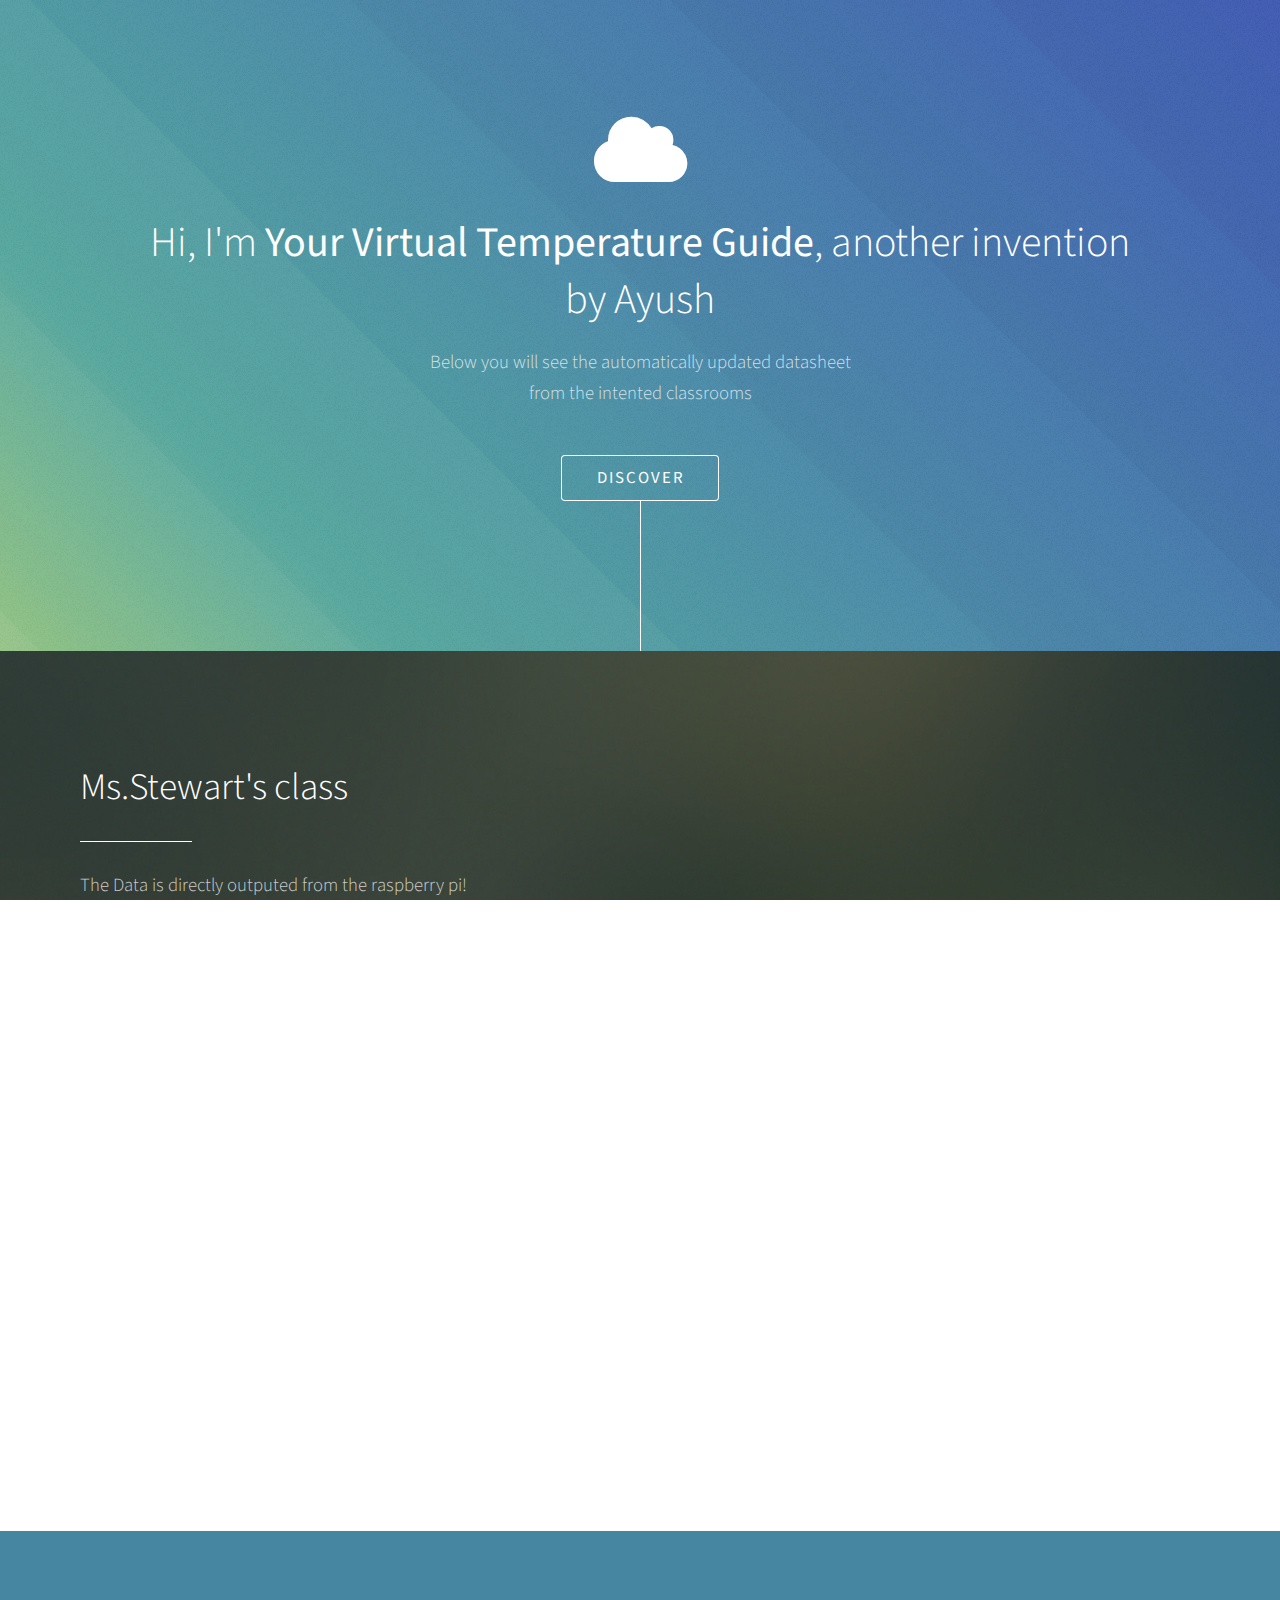
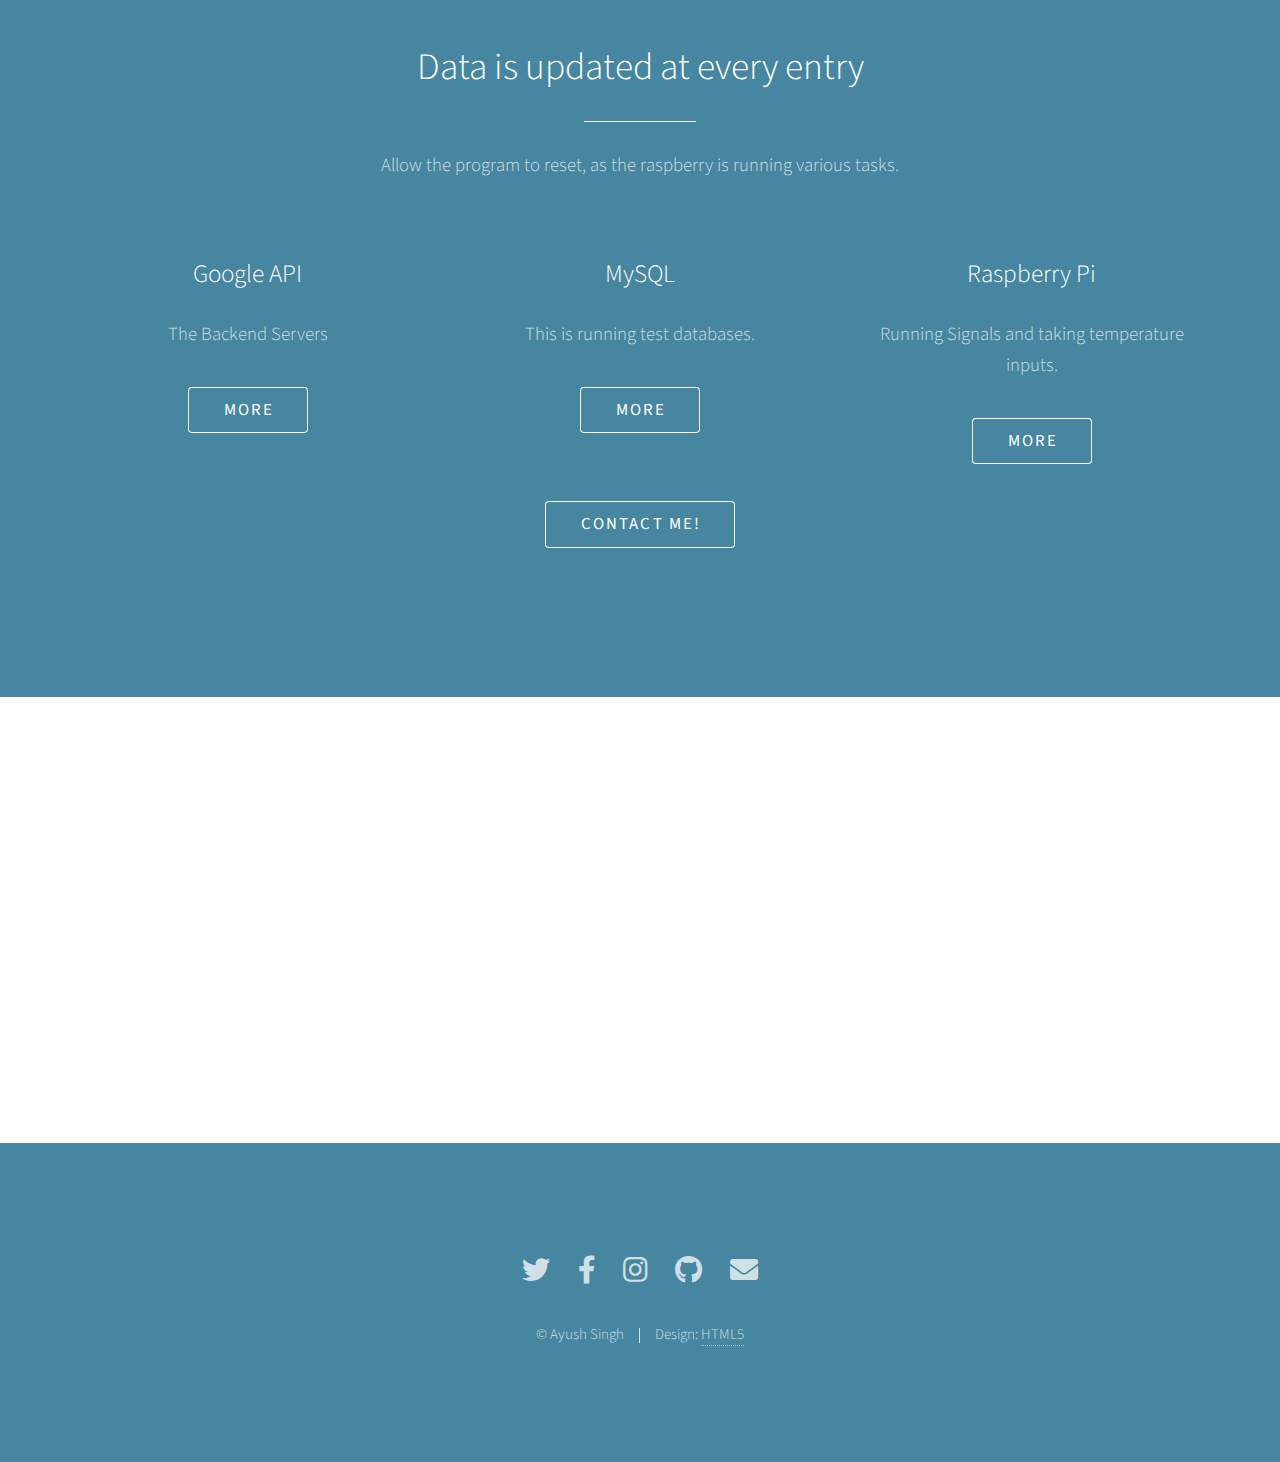
==== index.html @ 7d1ec452 "Update index.html" ====
<!DOCTYPE HTML>

<html>
	<head>
		<title>Ayush</title>
		<meta charset="utf-8" />
		<meta name="viewport" content="width=device-width, initial-scale=1, user-scalable=no" />
		<link rel="stylesheet" href="assets/css/main.css" />
		<noscript><link rel="stylesheet" href="assets/css/noscript.css" /></noscript>
	</head>
	<body class="is-preload">


			<section id="header">
				<div class="inner">
					<span class="icon solid major fa-cloud"></span>
					<h1>Hi, I'm <strong>Your Virtual Temperature Guide</strong>, another invention<br />
					by Ayush </h1>
					<p>Below you will see the automatically updated datasheet<br />
					from the intented classrooms</p>

					<ul class="actions special">
						<li><a href="#one" class="button scrolly">Discover</a></li>
					</ul>
				</div>
			</section>
			
		
			<!-- Header 
			<div class="container1">
	
				<h1>SVG Animated Birds</h1>

				<div class="bird-container bird-container--one">
					<div class="bird bird--one"></div>
				</div>

				<div class="bird-container bird-container--two">
					<div class="bird bird--two"></div>
				</div>

				<div class="bird-container bird-container--three">
					<div class="bird bird--three"></div>
				</div>

				<div class="bird-container bird-container--four">
					<div class="bird bird--four"></div>
				</div>

				</div>

		-->
		

		<!-- One -->
			<section id="one" class="main style2">
				<div class="container">
					<div class="row gtr-150">
						<div class="col-6 col-12-small">
							<header class="major">
								<h2>Ms.Stewart's class</h2>
							</header>
							<p>The Data is directly outputed from the raspberry pi!<br />
							Each output only includes the name of valid user, temperature, and data/time<br/>
							Download my Desktop Application for your projects from <br/>
							https://github.com/ayushcv/AyushSolutions<br/>
							</p>
							
						</div>
						<div class="col-4 col-12-medium imp-medium">
							<iframe id="inlineFrame"
							    title="GOOGLE DRIVE"
							    width="400"
							    height="600"
							    src="https://drive.google.com/file/d/1_DX6Lumm3mFob0W6hQL4xhK1WE-Wfdlg/preview">
							</iframe>
							
						</div>	
					</div>
					
					<div class="bird-container bird-container--one">
						<div class="bird bird--one"></div>
					</div>
					<div class="bird-container bird-container--two">
						<div class="bird bird--two"></div>
					</div>
					<div class="bird-container bird-container--three">
						<div class="bird bird--three"></div>
					</div>
					<div class="bird-container bird-container--four">
						<div class="bird bird--four"></div>
					</div>
				</div>
				</div>
				
				<!-- Scroll Button-->
				<div class="inner">
					<ul class="actions special">
						<li><a href="#footer" class="button scrolly">About</a></li>
					</ul>
				</div>
				
				
			</section>

		<!-- Two -->
			
		<!-- Three -->
			<section id="footer" class="main style1 special">
				<div class="container">
					<header class="major">
						<h2>Data is updated at every entry</h2>
					</header>
					<p>Allow the program to reset, as the raspberry is running various tasks.</p>
					<div class="row gtr-150">
						<div class="col-4 col-12-medium">
							<span class="image fit"><img src="https://miro.medium.com/max/1023/1*ujbpBAj9o9_GtVOVVs-JOA.png" alt="" /></span>
							<h3>Google API</h3>
							<p>The Backend Servers</p>
							<ul class="actions special">
								<li><a href="https://drive.google.com/file/d/1_DX6Lumm3mFob0W6hQL4xhK1WE-Wfdlg/view?usp=sharing" class="button">More</a></li>
							</ul>
						</div>
						<!-- images/pic03.jpg -->
						<div class="col-4 col-12-medium">
							<span class="image fit"><img src="https://d1.awsstatic.com/asset-repository/products/amazon-rds/1024px-MySQL.ff87215b43fd7292af172e2a5d9b844217262571.png" alt="" /></span>
							<h3>MySQL</h3>
							<p>This is running test databases.</p>
							<ul class="actions special">
								<li><a href="https://www.mysql.com/" class="button">More</a></li>
							</ul>
						</div>
						<div class="col-4 col-12-medium">
							<span class="image fit"><img src="https://i.redd.it/71h0jofw10ky.jpg" alt="" /></span>
							<h3>Raspberry Pi</h3>
							<p>Running Signals and taking temperature inputs.</p>
							<ul class="actions special">
								<li><a href="https://www.raspberrypi.org/" class="button">More</a></li>
							</ul>
						</div>
					</div>
					
				<div class="inner">
					<ul class="actions special">
						<li><a href="#four" class="button scrolly">Contact Me!</a></li>
					</ul>
				</div>
					
				</div>
			</section>

		<!-- Four -->
			<section id="four" class="main style2 special">
				<div class="container">
					<header class="major">
						<h2>Have Questions?</h2>
					</header>
					<p>Contact me.</p>
					<ul class="actions special">
						<li><a href="https://sites.google.com/view/ayushcv" class="button wide">Learn More</a></li>
					</ul>
				</div>
			</section>

		<!-- Footer -->
			<section id="footer">
				<ul class="icons">
					<li><a href="#" class="icon brands alt fa-twitter"><span class="label">Twitter</span></a></li>
					<li><a href="#" class="icon brands alt fa-facebook-f"><span class="label">Facebook</span></a></li>
					<li><a href="#" class="icon brands alt fa-instagram"><span class="label">Instagram</span></a></li>
					<li><a href="github.com/ayushcv" class="icon brands alt fa-github"><span class="label">GitHub</span></a></li>
					<li><a href="#" class="icon solid alt fa-envelope"><span class="label">Email</span></a></li>
				</ul>
				<ul class="copyright">
					<li>&copy; Ayush Singh</li><li>Design: <a href="#">HTML5</a></li>
				</ul>
			</section>

		<!-- Scripts -->
			<script src="assets/js/jquery.min.js"></script>
			<script src="assets/js/jquery.scrolly.min.js"></script>
			<script src="assets/js/browser.min.js"></script>
			<script src="assets/js/breakpoints.min.js"></script>
			<script src="assets/js/util.js"></script>
			<script src="assets/js/main.js"></script>

	</body>
</html>
---- assets/css/main.css ----
@import url("fontawesome-all.min.css");
@import url("https://fonts.googleapis.com/css?family=Source+Sans+Pro:300,300italic,400,400italic");
@import url('https://fonts.googleapis.com/css?family=Arima+Madurai:300');

/*
	Photon by HTML5 UP
	html5up.net | @ajlkn
	Free for personal and commercial use under the CCA 3.0 license (html5up.net/license)
*/

html, body, div, span, applet, object,
iframe, h1, h2, h3, h4, h5, h6, p, blockquote,
pre, a, abbr, acronym, address, big, cite,
code, del, dfn, em, img, ins, kbd, q, s, samp,
small, strike, strong, sub, sup, tt, var, b,
u, i, center, dl, dt, dd, ol, ul, li, fieldset,
form, label, legend, table, caption, tbody,
tfoot, thead, tr, th, td, article, aside,
canvas, details, embed, figure, figcaption,
footer, header, hgroup, menu, nav, output, ruby,
section, summary, time, mark, audio, video {
	margin: 0;
	padding: 0;
	border: 0;
	font-size: 100%;
	font: inherit;
	vertical-align: baseline;}

article, aside, details, figcaption, figure,
footer, header, hgroup, menu, nav, section {
	display: block;}
*,
*::before,
*::after {
	box-sizing: border-box;
}
.container1 {
	z-index: 1;
	position: relative;
	overflow: hidden;
	display: flex;
	align-items: center;
	justify-content: center;
	// min-height: 100vh;
	min-height: 35rem;
	background-image: linear-gradient(to bottom,  rgba(255,168,76,0.6) 0%,rgba(255,123,13,0.6) 100%), url('https://images.unsplash.com/photo-1446824505046-e43605ffb17f');
	background-blend-mode: soft-light;
	background-size: cover;
	background-position: center center;
	padding: 2rem;
}

.bird {
	background-image: url(https://s3-us-west-2.amazonaws.com/s.cdpn.io/174479/bird-cells-new.svg);
	background-size: auto 100%;
	width: 88px;
	height: 125px;
	will-change: background-position;
	
	animation-name: fly-cycle;
	animation-timing-function: steps(10);
	animation-iteration-count: infinite;

	&--one {
		animation-duration: 1s;
		animation-delay: -0.5s;		
	}
	
	&--two {
		animation-duration: 0.9s;
		animation-delay: -0.75s;
	}
	
	&--three {
		animation-duration: 1.25s;
		animation-delay: -0.25s;
	}
	
	&--four {
		animation-duration: 1.1s;
		animation-delay: -0.5s;
	}

}

.bird-container {
	position: absolute;
	top: 20%;
	left: -10%;
	transform: scale(0) translateX(-10vw);
	will-change: transform;
	
	animation-name: fly-right-one;
	animation-timing-function: linear;
	animation-iteration-count: infinite;
	
	&--one {
		animation-duration: 15s;
		animation-delay: 0;
	}
	
	&--two {
		animation-duration: 16s;
		animation-delay: 1s;
	}
	
	&--three {
		animation-duration: 14.6s;
		animation-delay: 9.5s;
	}
	
	&--four {
		animation-duration: 16s;
		animation-delay: 10.25s;
	}
	
}

@keyframes fly-cycle {
	
	100% {
		background-position: -900px 0;
	}
	
}

@keyframes fly-right-one {
	
	0% {
		transform: scale(0.3) translateX(-10vw);
	}
	
	10% {
		transform: translateY(2vh) translateX(10vw) scale(0.4);
	}
	
	20% {
		transform: translateY(0vh) translateX(30vw) scale(0.5);
	}
	
	30% {
		transform: translateY(4vh) translateX(50vw) scale(0.6);
	}
	
	40% {
		transform: translateY(2vh) translateX(70vw) scale(0.6);
	}
	
	50% {
		transform: translateY(0vh) translateX(90vw) scale(0.6);
	}
	
	60% {
		transform: translateY(0vh) translateX(110vw) scale(0.6);
	}
	
	100% {
		transform: translateY(0vh) translateX(110vw) scale(0.6);
	}
	
}

@keyframes fly-right-two {
	
	0% {
		transform: translateY(-2vh) translateX(-10vw) scale(0.5);
	}
	
	10% {
		transform: translateY(0vh) translateX(10vw) scale(0.4);
	}
	
	20% {
		transform: translateY(-4vh) translateX(30vw) scale(0.6);
	}
	
	30% {
		transform: translateY(1vh) translateX(50vw) scale(0.45);
	}
	
	40% {
		transform: translateY(-2.5vh) translateX(70vw) scale(0.5);
	}
	
	50% {
		transform: translateY(0vh) translateX(90vw) scale(0.45);
	}
	
	51% {
		transform: translateY(0vh) translateX(110vw) scale(0.45);
	}
	
	100% {
		transform: translateY(0vh) translateX(110vw) scale(0.45);
	}
	
}


body {
	line-height: 1;
}

ol, ul {
	list-style: none;
}

blockquote, q {
	quotes: none;
}

	blockquote:before, blockquote:after, q:before, q:after {
		content: '';
		content: none;
	}

table {
	border-collapse: collapse;
	border-spacing: 0;
}

body {
	-webkit-text-size-adjust: none;
}

mark {
	background-color: transparent;
	color: inherit;
}

input::-moz-focus-inner {
	border: 0;
	padding: 0;
}

input, select, textarea {
	-moz-appearance: none;
	-webkit-appearance: none;
	-ms-appearance: none;
	appearance: none;
}

/* Basic */

	html {
		box-sizing: border-box;
	}

	*, *:before, *:after {
		box-sizing: inherit;
	}

	body {
		background: #fff;
	}

		body.is-preload *, body.is-preload *:before, body.is-preload *:after {
			-moz-animation: none !important;
			-webkit-animation: none !important;
			-ms-animation: none !important;
			animation: none !important;
			-moz-transition: none !important;
			-webkit-transition: none !important;
			-ms-transition: none !important;
			transition: none !important;
		}

	body, input, select, textarea {
		color: #666;
		font-family: "Source Sans Pro", Helvetica, sans-serif;
		font-size: 16pt;
		font-weight: 300;
		line-height: 1.65em;
	}

	a {
		-moz-transition: color 0.2s ease-in-out, border-color 0.2s ease-in-out;
		-webkit-transition: color 0.2s ease-in-out, border-color 0.2s ease-in-out;
		-ms-transition: color 0.2s ease-in-out, border-color 0.2s ease-in-out;
		transition: color 0.2s ease-in-out, border-color 0.2s ease-in-out;
		border-bottom: dotted 1px #666;
		color: inherit;
		text-decoration: none;
	}

		a:hover {
			border-bottom-color: transparent !important;
			color: #6bd4c8;
		}

	strong, b {
		color: #555;
		font-weight: 400;
	}

	em, i {
		font-style: italic;
	}

	p {
		margin: 0 0 2em 0;
	}

	h1, h2, h3, h4, h5, h6 {
		color: #555;
		line-height: 1em;
		margin: 0 0 1em 0;
	}

		h1 a, h2 a, h3 a, h4 a, h5 a, h6 a {
			color: inherit;
			text-decoration: none;
		}

	h1 {
		font-size: 2.25em;
		line-height: 1.35em;
	}

	h2 {
		font-size: 2em;
		line-height: 1.35em;
	}

	h3 {
		font-size: 1.35em;
		line-height: 1.5em;
	}

	h4 {
		font-size: 1.25em;
		line-height: 1.5em;
	}

	h5 {
		font-size: 0.9em;
		line-height: 1.5em;
	}

	h6 {
		font-size: 0.7em;
		line-height: 1.5em;
	}

	sub {
		font-size: 0.8em;
		position: relative;
		top: 0.5em;
	}

	sup {
		font-size: 0.8em;
		position: relative;
		top: -0.5em;
	}

	hr {
		border: 0;
		border-bottom: solid 1px rgba(144, 144, 144, 0.5);
		margin: 2em 0;
	}

		hr.major {
			margin: 3em 0;
		}

	blockquote {
		border-left: solid 4px rgba(144, 144, 144, 0.5);
		font-style: italic;
		margin: 0 0 2em 0;
		padding: 0.5em 0 0.5em 2em;
	}

	code {
		background: rgba(144, 144, 144, 0.075);
		border-radius: 4px;
		border: solid 1px rgba(144, 144, 144, 0.5);
		font-family: "Courier New", monospace;
		font-size: 0.9em;
		margin: 0 0.25em;
		padding: 0.25em 0.65em;
	}

	pre {
		-webkit-overflow-scrolling: touch;
		font-family: "Courier New", monospace;
		font-size: 0.9em;
		margin: 0 0 2em 0;
	}

		pre code {
			display: block;
			line-height: 1.75em;
			padding: 1em 1.5em;
			overflow-x: auto;
		}

	.align-left {
		text-align: left;
	}

	.align-center {
		text-align: center;
	}

	.align-right {
		text-align: right;
	}

/* Container */

	.container {
		margin: 0 auto;
		max-width: calc(100% - 4em);
		width: 60em;
	}

		.container.xsmall {
			width: 15em;
		}

		.container.small {
			width: 30em;
		}

		.container.medium {
			width: 45em;
		}

		.container.large {
			width: 75em;
		}

		.container.xlarge {
			width: 90em;
		}

		.container.max {
			width: 100%;
		}

		@media screen and (max-width: 980px) {

			.container {
				max-width: 100% !important;
				width: 100% !important;
			}

		}

		@media screen and (max-width: 480px) {

			.container {
				max-width: calc(100% - 3em);
			}

		}

/* Row */

	.row {
		display: flex;
		flex-wrap: wrap;
		box-sizing: border-box;
		align-items: stretch;
	}

		.row > * {
			box-sizing: border-box;
		}

		.row.gtr-uniform > * > :last-child {
			margin-bottom: 0;
		}

		.row.aln-left {
			justify-content: flex-start;
		}

		.row.aln-center {
			justify-content: center;
		}

		.row.aln-right {
			justify-content: flex-end;
		}

		.row.aln-top {
			align-items: flex-start;
		}

		.row.aln-middle {
			align-items: center;
		}

		.row.aln-bottom {
			align-items: flex-end;
		}

		.row > .imp {
			order: -1;
		}

		.row > .col-1 {
			width: 8.33333%;
		}

		.row > .off-1 {
			margin-left: 8.33333%;
		}

		.row > .col-2 {
			width: 16.66667%;
		}

		.row > .off-2 {
			margin-left: 16.66667%;
		}

		.row > .col-3 {
			width: 25%;
		}

		.row > .off-3 {
			margin-left: 25%;
		}

		.row > .col-4 {
			width: 33.33333%;
		}

		.row > .off-4 {
			margin-left: 33.33333%;
		}

		.row > .col-5 {
			width: 41.66667%;
		}

		.row > .off-5 {
			margin-left: 41.66667%;
		}

		.row > .col-6 {
			width: 50%;
		}

		.row > .off-6 {
			margin-left: 50%;
		}

		.row > .col-7 {
			width: 58.33333%;
		}

		.row > .off-7 {
			margin-left: 58.33333%;
		}

		.row > .col-8 {
			width: 66.66667%;
		}

		.row > .off-8 {
			margin-left: 66.66667%;
		}

		.row > .col-9 {
			width: 75%;
		}

		.row > .off-9 {
			margin-left: 75%;
		}

		.row > .col-10 {
			width: 83.33333%;
		}

		.row > .off-10 {
			margin-left: 83.33333%;
		}

		.row > .col-11 {
			width: 91.66667%;
		}

		.row > .off-11 {
			margin-left: 91.66667%;
		}

		.row > .col-12 {
			width: 100%;
		}

		.row > .off-12 {
			margin-left: 100%;
		}

		.row.gtr-0 {
			margin-top: 0;
			margin-left: 0em;
		}

			.row.gtr-0 > * {
				padding: 0 0 0 0em;
			}

			.row.gtr-0.gtr-uniform {
				margin-top: 0em;
			}

				.row.gtr-0.gtr-uniform > * {
					padding-top: 0em;
				}

		.row.gtr-25 {
			margin-top: 0;
			margin-left: -0.5em;
		}

			.row.gtr-25 > * {
				padding: 0 0 0 0.5em;
			}

			.row.gtr-25.gtr-uniform {
				margin-top: -0.5em;
			}

				.row.gtr-25.gtr-uniform > * {
					padding-top: 0.5em;
				}

		.row.gtr-50 {
			margin-top: 0;
			margin-left: -1em;
		}

			.row.gtr-50 > * {
				padding: 0 0 0 1em;
			}

			.row.gtr-50.gtr-uniform {
				margin-top: -1em;
			}

				.row.gtr-50.gtr-uniform > * {
					padding-top: 1em;
				}

		.row {
			margin-top: 0;
			margin-left: -2em;
		}

			.row > * {
				padding: 0 0 0 2em;
			}

			.row.gtr-uniform {
				margin-top: -2em;
			}

				.row.gtr-uniform > * {
					padding-top: 2em;
				}

		.row.gtr-150 {
			margin-top: 0;
			margin-left: -3em;
		}

			.row.gtr-150 > * {
				padding: 0 0 0 3em;
			}

			.row.gtr-150.gtr-uniform {
				margin-top: -3em;
			}

				.row.gtr-150.gtr-uniform > * {
					padding-top: 3em;
				}

		.row.gtr-200 {
			margin-top: 0;
			margin-left: -4em;
		}

			.row.gtr-200 > * {
				padding: 0 0 0 4em;
			}

			.row.gtr-200.gtr-uniform {
				margin-top: -4em;
			}

				.row.gtr-200.gtr-uniform > * {
					padding-top: 4em;
				}

		@media screen and (max-width: 1680px) {

			.row {
				display: flex;
				flex-wrap: wrap;
				box-sizing: border-box;
				align-items: stretch;
			}

				.row > * {
					box-sizing: border-box;
				}

				.row.gtr-uniform > * > :last-child {
					margin-bottom: 0;
				}

				.row.aln-left {
					justify-content: flex-start;
				}

				.row.aln-center {
					justify-content: center;
				}

				.row.aln-right {
					justify-content: flex-end;
				}

				.row.aln-top {
					align-items: flex-start;
				}

				.row.aln-middle {
					align-items: center;
				}

				.row.aln-bottom {
					align-items: flex-end;
				}

				.row > .imp-xlarge {
					order: -1;
				}

				.row > .col-1-xlarge {
					width: 8.33333%;
				}

				.row > .off-1-xlarge {
					margin-left: 8.33333%;
				}

				.row > .col-2-xlarge {
					width: 16.66667%;
				}

				.row > .off-2-xlarge {
					margin-left: 16.66667%;
				}

				.row > .col-3-xlarge {
					width: 25%;
				}

				.row > .off-3-xlarge {
					margin-left: 25%;
				}

				.row > .col-4-xlarge {
					width: 33.33333%;
				}

				.row > .off-4-xlarge {
					margin-left: 33.33333%;
				}

				.row > .col-5-xlarge {
					width: 41.66667%;
				}

				.row > .off-5-xlarge {
					margin-left: 41.66667%;
				}

				.row > .col-6-xlarge {
					width: 50%;
				}

				.row > .off-6-xlarge {
					margin-left: 50%;
				}

				.row > .col-7-xlarge {
					width: 58.33333%;
				}

				.row > .off-7-xlarge {
					margin-left: 58.33333%;
				}

				.row > .col-8-xlarge {
					width: 66.66667%;
				}

				.row > .off-8-xlarge {
					margin-left: 66.66667%;
				}

				.row > .col-9-xlarge {
					width: 75%;
				}

				.row > .off-9-xlarge {
					margin-left: 75%;
				}

				.row > .col-10-xlarge {
					width: 83.33333%;
				}

				.row > .off-10-xlarge {
					margin-left: 83.33333%;
				}

				.row > .col-11-xlarge {
					width: 91.66667%;
				}

				.row > .off-11-xlarge {
					margin-left: 91.66667%;
				}

				.row > .col-12-xlarge {
					width: 100%;
				}

				.row > .off-12-xlarge {
					margin-left: 100%;
				}

				.row.gtr-0 {
					margin-top: 0;
					margin-left: 0em;
				}

					.row.gtr-0 > * {
						padding: 0 0 0 0em;
					}

					.row.gtr-0.gtr-uniform {
						margin-top: 0em;
					}

						.row.gtr-0.gtr-uniform > * {
							padding-top: 0em;
						}

				.row.gtr-25 {
					margin-top: 0;
					margin-left: -0.5em;
				}

					.row.gtr-25 > * {
						padding: 0 0 0 0.5em;
					}

					.row.gtr-25.gtr-uniform {
						margin-top: -0.5em;
					}

						.row.gtr-25.gtr-uniform > * {
							padding-top: 0.5em;
						}

				.row.gtr-50 {
					margin-top: 0;
					margin-left: -1em;
				}

					.row.gtr-50 > * {
						padding: 0 0 0 1em;
					}

					.row.gtr-50.gtr-uniform {
						margin-top: -1em;
					}

						.row.gtr-50.gtr-uniform > * {
							padding-top: 1em;
						}

				.row {
					margin-top: 0;
					margin-left: -2em;
				}

					.row > * {
						padding: 0 0 0 2em;
					}

					.row.gtr-uniform {
						margin-top: -2em;
					}

						.row.gtr-uniform > * {
							padding-top: 2em;
						}

				.row.gtr-150 {
					margin-top: 0;
					margin-left: -3em;
				}

					.row.gtr-150 > * {
						padding: 0 0 0 3em;
					}

					.row.gtr-150.gtr-uniform {
						margin-top: -3em;
					}

						.row.gtr-150.gtr-uniform > * {
							padding-top: 3em;
						}

				.row.gtr-200 {
					margin-top: 0;
					margin-left: -4em;
				}

					.row.gtr-200 > * {
						padding: 0 0 0 4em;
					}

					.row.gtr-200.gtr-uniform {
						margin-top: -4em;
					}

						.row.gtr-200.gtr-uniform > * {
							padding-top: 4em;
						}

		}

		@media screen and (max-width: 1140px) {

			.row {
				display: flex;
				flex-wrap: wrap;
				box-sizing: border-box;
				align-items: stretch;
			}

				.row > * {
					box-sizing: border-box;
				}

				.row.gtr-uniform > * > :last-child {
					margin-bottom: 0;
				}

				.row.aln-left {
					justify-content: flex-start;
				}

				.row.aln-center {
					justify-content: center;
				}

				.row.aln-right {
					justify-content: flex-end;
				}

				.row.aln-top {
					align-items: flex-start;
				}

				.row.aln-middle {
					align-items: center;
				}

				.row.aln-bottom {
					align-items: flex-end;
				}

				.row > .imp-large {
					order: -1;
				}

				.row > .col-1-large {
					width: 8.33333%;
				}

				.row > .off-1-large {
					margin-left: 8.33333%;
				}

				.row > .col-2-large {
					width: 16.66667%;
				}

				.row > .off-2-large {
					margin-left: 16.66667%;
				}

				.row > .col-3-large {
					width: 25%;
				}

				.row > .off-3-large {
					margin-left: 25%;
				}

				.row > .col-4-large {
					width: 33.33333%;
				}

				.row > .off-4-large {
					margin-left: 33.33333%;
				}

				.row > .col-5-large {
					width: 41.66667%;
				}

				.row > .off-5-large {
					margin-left: 41.66667%;
				}

				.row > .col-6-large {
					width: 50%;
				}

				.row > .off-6-large {
					margin-left: 50%;
				}

				.row > .col-7-large {
					width: 58.33333%;
				}

				.row > .off-7-large {
					margin-left: 58.33333%;
				}

				.row > .col-8-large {
					width: 66.66667%;
				}

				.row > .off-8-large {
					margin-left: 66.66667%;
				}

				.row > .col-9-large {
					width: 75%;
				}

				.row > .off-9-large {
					margin-left: 75%;
				}

				.row > .col-10-large {
					width: 83.33333%;
				}

				.row > .off-10-large {
					margin-left: 83.33333%;
				}

				.row > .col-11-large {
					width: 91.66667%;
				}

				.row > .off-11-large {
					margin-left: 91.66667%;
				}

				.row > .col-12-large {
					width: 100%;
				}

				.row > .off-12-large {
					margin-left: 100%;
				}

				.row.gtr-0 {
					margin-top: 0;
					margin-left: 0em;
				}

					.row.gtr-0 > * {
						padding: 0 0 0 0em;
					}

					.row.gtr-0.gtr-uniform {
						margin-top: 0em;
					}

						.row.gtr-0.gtr-uniform > * {
							padding-top: 0em;
						}

				.row.gtr-25 {
					margin-top: 0;
					margin-left: -0.5em;
				}

					.row.gtr-25 > * {
						padding: 0 0 0 0.5em;
					}

					.row.gtr-25.gtr-uniform {
						margin-top: -0.5em;
					}

						.row.gtr-25.gtr-uniform > * {
							padding-top: 0.5em;
						}

				.row.gtr-50 {
					margin-top: 0;
					margin-left: -1em;
				}

					.row.gtr-50 > * {
						padding: 0 0 0 1em;
					}

					.row.gtr-50.gtr-uniform {
						margin-top: -1em;
					}

						.row.gtr-50.gtr-uniform > * {
							padding-top: 1em;
						}

				.row {
					margin-top: 0;
					margin-left: -2em;
				}

					.row > * {
						padding: 0 0 0 2em;
					}

					.row.gtr-uniform {
						margin-top: -2em;
					}

						.row.gtr-uniform > * {
							padding-top: 2em;
						}

				.row.gtr-150 {
					margin-top: 0;
					margin-left: -3em;
				}

					.row.gtr-150 > * {
						padding: 0 0 0 3em;
					}

					.row.gtr-150.gtr-uniform {
						margin-top: -3em;
					}

						.row.gtr-150.gtr-uniform > * {
							padding-top: 3em;
						}

				.row.gtr-200 {
					margin-top: 0;
					margin-left: -4em;
				}

					.row.gtr-200 > * {
						padding: 0 0 0 4em;
					}

					.row.gtr-200.gtr-uniform {
						margin-top: -4em;
					}

						.row.gtr-200.gtr-uniform > * {
							padding-top: 4em;
						}

		}

		@media screen and (max-width: 980px) {

			.row {
				display: flex;
				flex-wrap: wrap;
				box-sizing: border-box;
				align-items: stretch;
			}

				.row > * {
					box-sizing: border-box;
				}

				.row.gtr-uniform > * > :last-child {
					margin-bottom: 0;
				}

				.row.aln-left {
					justify-content: flex-start;
				}

				.row.aln-center {
					justify-content: center;
				}

				.row.aln-right {
					justify-content: flex-end;
				}

				.row.aln-top {
					align-items: flex-start;
				}

				.row.aln-middle {
					align-items: center;
				}

				.row.aln-bottom {
					align-items: flex-end;
				}

				.row > .imp-medium {
					order: -1;
				}

				.row > .col-1-medium {
					width: 8.33333%;
				}

				.row > .off-1-medium {
					margin-left: 8.33333%;
				}

				.row > .col-2-medium {
					width: 16.66667%;
				}

				.row > .off-2-medium {
					margin-left: 16.66667%;
				}

				.row > .col-3-medium {
					width: 25%;
				}

				.row > .off-3-medium {
					margin-left: 25%;
				}

				.row > .col-4-medium {
					width: 33.33333%;
				}

				.row > .off-4-medium {
					margin-left: 33.33333%;
				}

				.row > .col-5-medium {
					width: 41.66667%;
				}

				.row > .off-5-medium {
					margin-left: 41.66667%;
				}

				.row > .col-6-medium {
					width: 50%;
				}

				.row > .off-6-medium {
					margin-left: 50%;
				}

				.row > .col-7-medium {
					width: 58.33333%;
				}

				.row > .off-7-medium {
					margin-left: 58.33333%;
				}

				.row > .col-8-medium {
					width: 66.66667%;
				}

				.row > .off-8-medium {
					margin-left: 66.66667%;
				}

				.row > .col-9-medium {
					width: 75%;
				}

				.row > .off-9-medium {
					margin-left: 75%;
				}

				.row > .col-10-medium {
					width: 83.33333%;
				}

				.row > .off-10-medium {
					margin-left: 83.33333%;
				}

				.row > .col-11-medium {
					width: 91.66667%;
				}

				.row > .off-11-medium {
					margin-left: 91.66667%;
				}

				.row > .col-12-medium {
					width: 100%;
				}

				.row > .off-12-medium {
					margin-left: 100%;
				}

				.row.gtr-0 {
					margin-top: 0;
					margin-left: 0em;
				}

					.row.gtr-0 > * {
						padding: 0 0 0 0em;
					}

					.row.gtr-0.gtr-uniform {
						margin-top: 0em;
					}

						.row.gtr-0.gtr-uniform > * {
							padding-top: 0em;
						}

				.row.gtr-25 {
					margin-top: 0;
					margin-left: -0.5em;
				}

					.row.gtr-25 > * {
						padding: 0 0 0 0.5em;
					}

					.row.gtr-25.gtr-uniform {
						margin-top: -0.5em;
					}

						.row.gtr-25.gtr-uniform > * {
							padding-top: 0.5em;
						}

				.row.gtr-50 {
					margin-top: 0;
					margin-left: -1em;
				}

					.row.gtr-50 > * {
						padding: 0 0 0 1em;
					}

					.row.gtr-50.gtr-uniform {
						margin-top: -1em;
					}

						.row.gtr-50.gtr-uniform > * {
							padding-top: 1em;
						}

				.row {
					margin-top: 0;
					margin-left: -2em;
				}

					.row > * {
						padding: 0 0 0 2em;
					}

					.row.gtr-uniform {
						margin-top: -2em;
					}

						.row.gtr-uniform > * {
							padding-top: 2em;
						}

				.row.gtr-150 {
					margin-top: 0;
					margin-left: -3em;
				}

					.row.gtr-150 > * {
						padding: 0 0 0 3em;
					}

					.row.gtr-150.gtr-uniform {
						margin-top: -3em;
					}

						.row.gtr-150.gtr-uniform > * {
							padding-top: 3em;
						}

				.row.gtr-200 {
					margin-top: 0;
					margin-left: -4em;
				}

					.row.gtr-200 > * {
						padding: 0 0 0 4em;
					}

					.row.gtr-200.gtr-uniform {
						margin-top: -4em;
					}

						.row.gtr-200.gtr-uniform > * {
							padding-top: 4em;
						}

		}

		@media screen and (max-width: 736px) {

			.row {
				display: flex;
				flex-wrap: wrap;
				box-sizing: border-box;
				align-items: stretch;
			}

				.row > * {
					box-sizing: border-box;
				}

				.row.gtr-uniform > * > :last-child {
					margin-bottom: 0;
				}

				.row.aln-left {
					justify-content: flex-start;
				}

				.row.aln-center {
					justify-content: center;
				}

				.row.aln-right {
					justify-content: flex-end;
				}

				.row.aln-top {
					align-items: flex-start;
				}

				.row.aln-middle {
					align-items: center;
				}

				.row.aln-bottom {
					align-items: flex-end;
				}

				.row > .imp-small {
					order: -1;
				}

				.row > .col-1-small {
					width: 8.33333%;
				}

				.row > .off-1-small {
					margin-left: 8.33333%;
				}

				.row > .col-2-small {
					width: 16.66667%;
				}

				.row > .off-2-small {
					margin-left: 16.66667%;
				}

				.row > .col-3-small {
					width: 25%;
				}

				.row > .off-3-small {
					margin-left: 25%;
				}

				.row > .col-4-small {
					width: 33.33333%;
				}

				.row > .off-4-small {
					margin-left: 33.33333%;
				}

				.row > .col-5-small {
					width: 41.66667%;
				}

				.row > .off-5-small {
					margin-left: 41.66667%;
				}

				.row > .col-6-small {
					width: 50%;
				}

				.row > .off-6-small {
					margin-left: 50%;
				}

				.row > .col-7-small {
					width: 58.33333%;
				}

				.row > .off-7-small {
					margin-left: 58.33333%;
				}

				.row > .col-8-small {
					width: 66.66667%;
				}

				.row > .off-8-small {
					margin-left: 66.66667%;
				}

				.row > .col-9-small {
					width: 75%;
				}

				.row > .off-9-small {
					margin-left: 75%;
				}

				.row > .col-10-small {
					width: 83.33333%;
				}

				.row > .off-10-small {
					margin-left: 83.33333%;
				}

				.row > .col-11-small {
					width: 91.66667%;
				}

				.row > .off-11-small {
					margin-left: 91.66667%;
				}

				.row > .col-12-small {
					width: 100%;
				}

				.row > .off-12-small {
					margin-left: 100%;
				}

				.row.gtr-0 {
					margin-top: 0;
					margin-left: 0em;
				}

					.row.gtr-0 > * {
						padding: 0 0 0 0em;
					}

					.row.gtr-0.gtr-uniform {
						margin-top: 0em;
					}

						.row.gtr-0.gtr-uniform > * {
							padding-top: 0em;
						}

				.row.gtr-25 {
					margin-top: 0;
					margin-left: -0.5em;
				}

					.row.gtr-25 > * {
						padding: 0 0 0 0.5em;
					}

					.row.gtr-25.gtr-uniform {
						margin-top: -0.5em;
					}

						.row.gtr-25.gtr-uniform > * {
							padding-top: 0.5em;
						}

				.row.gtr-50 {
					margin-top: 0;
					margin-left: -1em;
				}

					.row.gtr-50 > * {
						padding: 0 0 0 1em;
					}

					.row.gtr-50.gtr-uniform {
						margin-top: -1em;
					}

						.row.gtr-50.gtr-uniform > * {
							padding-top: 1em;
						}

				.row {
					margin-top: 0;
					margin-left: -2em;
				}

					.row > * {
						padding: 0 0 0 2em;
					}

					.row.gtr-uniform {
						margin-top: -2em;
					}

						.row.gtr-uniform > * {
							padding-top: 2em;
						}

				.row.gtr-150 {
					margin-top: 0;
					margin-left: -3em;
				}

					.row.gtr-150 > * {
						padding: 0 0 0 3em;
					}

					.row.gtr-150.gtr-uniform {
						margin-top: -3em;
					}

						.row.gtr-150.gtr-uniform > * {
							padding-top: 3em;
						}

				.row.gtr-200 {
					margin-top: 0;
					margin-left: -4em;
				}

					.row.gtr-200 > * {
						padding: 0 0 0 4em;
					}

					.row.gtr-200.gtr-uniform {
						margin-top: -4em;
					}

						.row.gtr-200.gtr-uniform > * {
							padding-top: 4em;
						}

		}

		@media screen and (max-width: 480px) {

			.row {
				display: flex;
				flex-wrap: wrap;
				box-sizing: border-box;
				align-items: stretch;
			}

				.row > * {
					box-sizing: border-box;
				}

				.row.gtr-uniform > * > :last-child {
					margin-bottom: 0;
				}

				.row.aln-left {
					justify-content: flex-start;
				}

				.row.aln-center {
					justify-content: center;
				}

				.row.aln-right {
					justify-content: flex-end;
				}

				.row.aln-top {
					align-items: flex-start;
				}

				.row.aln-middle {
					align-items: center;
				}

				.row.aln-bottom {
					align-items: flex-end;
				}

				.row > .imp-xsmall {
					order: -1;
				}

				.row > .col-1-xsmall {
					width: 8.33333%;
				}

				.row > .off-1-xsmall {
					margin-left: 8.33333%;
				}

				.row > .col-2-xsmall {
					width: 16.66667%;
				}

				.row > .off-2-xsmall {
					margin-left: 16.66667%;
				}

				.row > .col-3-xsmall {
					width: 25%;
				}

				.row > .off-3-xsmall {
					margin-left: 25%;
				}

				.row > .col-4-xsmall {
					width: 33.33333%;
				}

				.row > .off-4-xsmall {
					margin-left: 33.33333%;
				}

				.row > .col-5-xsmall {
					width: 41.66667%;
				}

				.row > .off-5-xsmall {
					margin-left: 41.66667%;
				}

				.row > .col-6-xsmall {
					width: 50%;
				}

				.row > .off-6-xsmall {
					margin-left: 50%;
				}

				.row > .col-7-xsmall {
					width: 58.33333%;
				}

				.row > .off-7-xsmall {
					margin-left: 58.33333%;
				}

				.row > .col-8-xsmall {
					width: 66.66667%;
				}

				.row > .off-8-xsmall {
					margin-left: 66.66667%;
				}

				.row > .col-9-xsmall {
					width: 75%;
				}

				.row > .off-9-xsmall {
					margin-left: 75%;
				}

				.row > .col-10-xsmall {
					width: 83.33333%;
				}

				.row > .off-10-xsmall {
					margin-left: 83.33333%;
				}

				.row > .col-11-xsmall {
					width: 91.66667%;
				}

				.row > .off-11-xsmall {
					margin-left: 91.66667%;
				}

				.row > .col-12-xsmall {
					width: 100%;
				}

				.row > .off-12-xsmall {
					margin-left: 100%;
				}

				.row.gtr-0 {
					margin-top: 0;
					margin-left: 0em;
				}

					.row.gtr-0 > * {
						padding: 0 0 0 0em;
					}

					.row.gtr-0.gtr-uniform {
						margin-top: 0em;
					}

						.row.gtr-0.gtr-uniform > * {
							padding-top: 0em;
						}

				.row.gtr-25 {
					margin-top: 0;
					margin-left: -0.5em;
				}

					.row.gtr-25 > * {
						padding: 0 0 0 0.5em;
					}

					.row.gtr-25.gtr-uniform {
						margin-top: -0.5em;
					}

						.row.gtr-25.gtr-uniform > * {
							padding-top: 0.5em;
						}

				.row.gtr-50 {
					margin-top: 0;
					margin-left: -1em;
				}

					.row.gtr-50 > * {
						padding: 0 0 0 1em;
					}

					.row.gtr-50.gtr-uniform {
						margin-top: -1em;
					}

						.row.gtr-50.gtr-uniform > * {
							padding-top: 1em;
						}

				.row {
					margin-top: 0;
					margin-left: -2em;
				}

					.row > * {
						padding: 0 0 0 2em;
					}

					.row.gtr-uniform {
						margin-top: -2em;
					}

						.row.gtr-uniform > * {
							padding-top: 2em;
						}

				.row.gtr-150 {
					margin-top: 0;
					margin-left: -3em;
				}

					.row.gtr-150 > * {
						padding: 0 0 0 3em;
					}

					.row.gtr-150.gtr-uniform {
						margin-top: -3em;
					}

						.row.gtr-150.gtr-uniform > * {
							padding-top: 3em;
						}

				.row.gtr-200 {
					margin-top: 0;
					margin-left: -4em;
				}

					.row.gtr-200 > * {
						padding: 0 0 0 4em;
					}

					.row.gtr-200.gtr-uniform {
						margin-top: -4em;
					}

						.row.gtr-200.gtr-uniform > * {
							padding-top: 4em;
						}

		}

		@media screen and (max-width: 320px) {

			.row {
				display: flex;
				flex-wrap: wrap;
				box-sizing: border-box;
				align-items: stretch;
			}

				.row > * {
					box-sizing: border-box;
				}

				.row.gtr-uniform > * > :last-child {
					margin-bottom: 0;
				}

				.row.aln-left {
					justify-content: flex-start;
				}

				.row.aln-center {
					justify-content: center;
				}

				.row.aln-right {
					justify-content: flex-end;
				}

				.row.aln-top {
					align-items: flex-start;
				}

				.row.aln-middle {
					align-items: center;
				}

				.row.aln-bottom {
					align-items: flex-end;
				}

				.row > .imp-xxsmall {
					order: -1;
				}

				.row > .col-1-xxsmall {
					width: 8.33333%;
				}

				.row > .off-1-xxsmall {
					margin-left: 8.33333%;
				}

				.row > .col-2-xxsmall {
					width: 16.66667%;
				}

				.row > .off-2-xxsmall {
					margin-left: 16.66667%;
				}

				.row > .col-3-xxsmall {
					width: 25%;
				}

				.row > .off-3-xxsmall {
					margin-left: 25%;
				}

				.row > .col-4-xxsmall {
					width: 33.33333%;
				}

				.row > .off-4-xxsmall {
					margin-left: 33.33333%;
				}

				.row > .col-5-xxsmall {
					width: 41.66667%;
				}

				.row > .off-5-xxsmall {
					margin-left: 41.66667%;
				}

				.row > .col-6-xxsmall {
					width: 50%;
				}

				.row > .off-6-xxsmall {
					margin-left: 50%;
				}

				.row > .col-7-xxsmall {
					width: 58.33333%;
				}

				.row > .off-7-xxsmall {
					margin-left: 58.33333%;
				}

				.row > .col-8-xxsmall {
					width: 66.66667%;
				}

				.row > .off-8-xxsmall {
					margin-left: 66.66667%;
				}

				.row > .col-9-xxsmall {
					width: 75%;
				}

				.row > .off-9-xxsmall {
					margin-left: 75%;
				}

				.row > .col-10-xxsmall {
					width: 83.33333%;
				}

				.row > .off-10-xxsmall {
					margin-left: 83.33333%;
				}

				.row > .col-11-xxsmall {
					width: 91.66667%;
				}

				.row > .off-11-xxsmall {
					margin-left: 91.66667%;
				}

				.row > .col-12-xxsmall {
					width: 100%;
				}

				.row > .off-12-xxsmall {
					margin-left: 100%;
				}

				.row.gtr-0 {
					margin-top: 0;
					margin-left: 0em;
				}

					.row.gtr-0 > * {
						padding: 0 0 0 0em;
					}

					.row.gtr-0.gtr-uniform {
						margin-top: 0em;
					}

						.row.gtr-0.gtr-uniform > * {
							padding-top: 0em;
						}

				.row.gtr-25 {
					margin-top: 0;
					margin-left: -0.5em;
				}

					.row.gtr-25 > * {
						padding: 0 0 0 0.5em;
					}

					.row.gtr-25.gtr-uniform {
						margin-top: -0.5em;
					}

						.row.gtr-25.gtr-uniform > * {
							padding-top: 0.5em;
						}

				.row.gtr-50 {
					margin-top: 0;
					margin-left: -1em;
				}

					.row.gtr-50 > * {
						padding: 0 0 0 1em;
					}

					.row.gtr-50.gtr-uniform {
						margin-top: -1em;
					}

						.row.gtr-50.gtr-uniform > * {
							padding-top: 1em;
						}

				.row {
					margin-top: 0;
					margin-left: -2em;
				}

					.row > * {
						padding: 0 0 0 2em;
					}

					.row.gtr-uniform {
						margin-top: -2em;
					}

						.row.gtr-uniform > * {
							padding-top: 2em;
						}

				.row.gtr-150 {
					margin-top: 0;
					margin-left: -3em;
				}

					.row.gtr-150 > * {
						padding: 0 0 0 3em;
					}

					.row.gtr-150.gtr-uniform {
						margin-top: -3em;
					}

						.row.gtr-150.gtr-uniform > * {
							padding-top: 3em;
						}

				.row.gtr-200 {
					margin-top: 0;
					margin-left: -4em;
				}

					.row.gtr-200 > * {
						padding: 0 0 0 4em;
					}

					.row.gtr-200.gtr-uniform {
						margin-top: -4em;
					}

						.row.gtr-200.gtr-uniform > * {
							padding-top: 4em;
						}

		}

/* Section/Article */

	section.special, article.special {
		text-align: center;
	}

	header p {
		color: #999;
		margin: 0 0 1.5em 0;
		position: relative;
	}

	header h2 + p {
		font-size: 1.25em;
		line-height: 1.5em;
		margin-top: -1em;
	}

	header h3 + p {
		font-size: 1.1em;
		line-height: 1.5em;
		margin-top: -0.8em;
	}

	header h4 + p,
	header h5 + p,
	header h6 + p {
		font-size: 0.9em;
		line-height: 1.5em;
		margin-top: -0.6em;
	}

	header.major {
		margin: 0 0 1em 0;
	}

		header.major:after {
			background: rgba(144, 144, 144, 0.5);
			content: '';
			display: inline-block;
			height: 1px;
			margin-top: 1.5em;
			width: 6em;
		}

		header.major h2, header.major h3, header.major h4, header.major h5, header.major h6 {
			margin: 0;
		}

		header.major p {
			margin: 0.7em 0 0 0;
		}

	header.special {
		text-align: center;
	}

/* Form */

	form {
		margin: 0 0 2em 0;
	}

	label {
		color: #555;
		display: block;
		font-size: 0.9em;
		font-weight: 400;
		margin: 0 0 1em 0;
	}

	input[type="text"],
	input[type="password"],
	input[type="email"],
	select,
	textarea {
		-moz-appearance: none;
		-webkit-appearance: none;
		-ms-appearance: none;
		appearance: none;
		background: rgba(144, 144, 144, 0.075);
		border-radius: 4px;
		border: none;
		border: solid 1px rgba(144, 144, 144, 0.5);
		color: inherit;
		display: block;
		outline: 0;
		padding: 0 1em;
		text-decoration: none;
		width: 100%;
	}

		input[type="text"]:invalid,
		input[type="password"]:invalid,
		input[type="email"]:invalid,
		select:invalid,
		textarea:invalid {
			box-shadow: none;
		}

		input[type="text"]:focus,
		input[type="password"]:focus,
		input[type="email"]:focus,
		select:focus,
		textarea:focus {
			border-color: #6bd4c8;
		}

	select {
		background-image: url("data:image/svg+xml;charset=utf8,%3Csvg xmlns='http://www.w3.org/2000/svg' width='40' height='40' preserveAspectRatio='none' viewBox='0 0 40 40'%3E%3Cpath d='M9.4,12.3l10.4,10.4l10.4-10.4c0.2-0.2,0.5-0.4,0.9-0.4c0.3,0,0.6,0.1,0.9,0.4l3.3,3.3c0.2,0.2,0.4,0.5,0.4,0.9 c0,0.4-0.1,0.6-0.4,0.9L20.7,31.9c-0.2,0.2-0.5,0.4-0.9,0.4c-0.3,0-0.6-0.1-0.9-0.4L4.3,17.3c-0.2-0.2-0.4-0.5-0.4-0.9 c0-0.4,0.1-0.6,0.4-0.9l3.3-3.3c0.2-0.2,0.5-0.4,0.9-0.4S9.1,12.1,9.4,12.3z' fill='rgba(144, 144, 144, 0.5)' /%3E%3C/svg%3E");
		background-size: 1.25rem;
		background-repeat: no-repeat;
		background-position: calc(100% - 1rem) center;
		height: 2.75em;
		padding-right: 2.75em;
		text-overflow: ellipsis;
	}

		select option {
			color: #555;
			background: #fff;
		}

		select:focus::-ms-value {
			background-color: transparent;
		}

		select::-ms-expand {
			display: none;
		}

	input[type="text"],
	input[type="password"],
	input[type="email"],
	select {
		height: 2.75em;
	}

	textarea {
		padding: 0.75em 1em;
	}

	input[type="checkbox"],
	input[type="radio"] {
		-moz-appearance: none;
		-webkit-appearance: none;
		-ms-appearance: none;
		appearance: none;
		display: block;
		float: left;
		margin-right: -2em;
		opacity: 0;
		width: 1em;
		z-index: -1;
	}

		input[type="checkbox"] + label,
		input[type="radio"] + label {
			text-decoration: none;
			color: #666;
			cursor: pointer;
			display: inline-block;
			font-size: 1em;
			font-weight: 300;
			padding-left: 2.4em;
			padding-right: 0.75em;
			position: relative;
		}

			input[type="checkbox"] + label:before,
			input[type="radio"] + label:before {
				-moz-osx-font-smoothing: grayscale;
				-webkit-font-smoothing: antialiased;
				display: inline-block;
				font-style: normal;
				font-variant: normal;
				text-rendering: auto;
				line-height: 1;
				text-transform: none !important;
				font-family: 'Font Awesome 5 Free';
				font-weight: 900;
			}

			input[type="checkbox"] + label:before,
			input[type="radio"] + label:before {
				background: rgba(144, 144, 144, 0.075);
				border-radius: 4px;
				border: solid 1px rgba(144, 144, 144, 0.5);
				content: '';
				display: inline-block;
				font-size: 0.8em;
				height: 2.0625em;
				left: 0;
				line-height: 2.0625em;
				position: absolute;
				text-align: center;
				top: 0;
				width: 2.0625em;
			}

		input[type="checkbox"]:checked + label:before,
		input[type="radio"]:checked + label:before {
			background: #666666;
			border-color: #666666;
			color: #ffffff;
			content: '\f00c';
		}

		input[type="checkbox"]:focus + label:before,
		input[type="radio"]:focus + label:before {
			border-color: #6bd4c8;
		}

	input[type="checkbox"] + label:before {
		border-radius: 4px;
	}

	input[type="radio"] + label:before {
		border-radius: 100%;
	}

	::-webkit-input-placeholder {
		color: #999 !important;
		opacity: 1.0;
	}

	:-moz-placeholder {
		color: #999 !important;
		opacity: 1.0;
	}

	::-moz-placeholder {
		color: #999 !important;
		opacity: 1.0;
	}

	:-ms-input-placeholder {
		color: #999 !important;
		opacity: 1.0;
	}

/* Box */

	.box {
		border-radius: 4px;
		border: solid 1px rgba(144, 144, 144, 0.5);
		margin-bottom: 2em;
		padding: 1.5em;
	}

		.box > :last-child,
		.box > :last-child > :last-child,
		.box > :last-child > :last-child > :last-child {
			margin-bottom: 0;
		}

		.box.alt {
			border: 0;
			border-radius: 0;
			padding: 0;
		}

/* Icon */

	.icon {
		text-decoration: none;
		border-bottom: none;
		position: relative;
	}

		.icon:before {
			-moz-osx-font-smoothing: grayscale;
			-webkit-font-smoothing: antialiased;
			display: inline-block;
			font-style: normal;
			font-variant: normal;
			text-rendering: auto;
			line-height: 1;
			text-transform: none !important;
			font-family: 'Font Awesome 5 Free';
			font-weight: 400;
		}

		.icon > .label {
			display: none;
		}

		.icon:before {
			line-height: inherit;
		}

		.icon.solid:before {
			font-weight: 900 !important;
		}

		.icon.brands:before {
			font-family: 'Font Awesome 5 Brands';
		}

		.icon.style1:before {
			color: #c3e895;
		}

		.icon.style2:before {
			color: #8addaa;
		}

		.icon.style3:before {
			color: #6bd4c8;
		}

		.icon.style4:before {
			color: #57aed3;
		}

		.icon.style5:before {
			color: #4a87d3;
		}

		.icon.style6:before {
			color: #6b88e6;
		}

		.icon.major {
			text-decoration: none;
			color: #555;
			cursor: default;
			display: inline-block;
			margin: 0 0 1.5em 0;
		}

			.icon.major:before {
				-moz-osx-font-smoothing: grayscale;
				-webkit-font-smoothing: antialiased;
				display: inline-block;
				font-style: normal;
				font-variant: normal;
				text-rendering: auto;
				line-height: 1;
				text-transform: none !important;
				font-family: 'Font Awesome 5 Free';
				font-weight: 400;
			}

			.icon.major:before {
				font-size: 4em;
				line-height: 1em;
			}

/* Image */

	.image {
		border-radius: 4px;
		border: 0;
		display: inline-block;
		position: relative;
	}

		.image img {
			border-radius: 4px;
			display: block;
		}

		.image.left {
			float: left;
			padding: 0 1.5em 1em 0;
			top: 0.25em;
		}

		.image.right {
			float: right;
			padding: 0 0 1em 1.5em;
			top: 0.25em;
		}

		.image.left, .image.right {
			max-width: 40%;
		}

			.image.left img, .image.right img {
				width: 100%;
			}

		.image.fit {
			display: block;
			margin: 0 0 2em 0;
			width: 100%;
		}

			.image.fit img {
				width: 100%;
			}

/* List */

	ol {
		list-style: decimal;
		margin: 0 0 2em 0;
		padding-left: 1.25em;
	}

		ol li {
			padding-left: 0.25em;
		}

	ul {
		list-style: disc;
		margin: 0 0 2em 0;
		padding-left: 1em;
	}

		ul li {
			padding-left: 0.5em;
		}

		ul.alt {
			list-style: none;
			padding-left: 0;
		}

			ul.alt li {
				border-top: solid 1px rgba(144, 144, 144, 0.5);
				padding: 0.5em 0;
			}

				ul.alt li:first-child {
					border-top: 0;
					padding-top: 0;
				}

	dl {
		margin: 0 0 2em 0;
	}

/* Actions */

	ul.actions {
		display: -moz-flex;
		display: -webkit-flex;
		display: -ms-flex;
		display: flex;
		cursor: default;
		list-style: none;
		margin-left: -1em;
		padding-left: 0;
	}

		ul.actions li {
			padding: 0 0 0 1em;
			vertical-align: middle;
		}

		ul.actions.special {
			-moz-justify-content: center;
			-webkit-justify-content: center;
			-ms-justify-content: center;
			justify-content: center;
			width: 100%;
			margin-left: 0;
		}

			ul.actions.special li:first-child {
				padding-left: 0;
			}

		ul.actions.stacked {
			-moz-flex-direction: column;
			-webkit-flex-direction: column;
			-ms-flex-direction: column;
			flex-direction: column;
			margin-left: 0;
		}

			ul.actions.stacked li {
				padding: 1.3em 0 0 0;
			}

				ul.actions.stacked li:first-child {
					padding-top: 0;
				}

		ul.actions.fit {
			width: calc(100% + 1em);
		}

			ul.actions.fit li {
				-moz-flex-grow: 1;
				-webkit-flex-grow: 1;
				-ms-flex-grow: 1;
				flex-grow: 1;
				-moz-flex-shrink: 1;
				-webkit-flex-shrink: 1;
				-ms-flex-shrink: 1;
				flex-shrink: 1;
				width: 100%;
			}

				ul.actions.fit li > * {
					width: 100%;
				}

			ul.actions.fit.stacked {
				width: 100%;
			}

		@media screen and (max-width: 480px) {

			ul.actions:not(.fixed) {
				-moz-flex-direction: column;
				-webkit-flex-direction: column;
				-ms-flex-direction: column;
				flex-direction: column;
				margin-left: 0;
				width: 100% !important;
			}

				ul.actions:not(.fixed) li {
					-moz-flex-grow: 1;
					-webkit-flex-grow: 1;
					-ms-flex-grow: 1;
					flex-grow: 1;
					-moz-flex-shrink: 1;
					-webkit-flex-shrink: 1;
					-ms-flex-shrink: 1;
					flex-shrink: 1;
					padding: 1em 0 0 0;
					text-align: center;
					width: 100%;
				}

					ul.actions:not(.fixed) li > * {
						width: 100%;
					}

					ul.actions:not(.fixed) li:first-child {
						padding-top: 0;
					}

					ul.actions:not(.fixed) li input[type="submit"],
					ul.actions:not(.fixed) li input[type="reset"],
					ul.actions:not(.fixed) li input[type="button"],
					ul.actions:not(.fixed) li button,
					ul.actions:not(.fixed) li .button {
						width: 100%;
					}

						ul.actions:not(.fixed) li input[type="submit"].icon:before,
						ul.actions:not(.fixed) li input[type="reset"].icon:before,
						ul.actions:not(.fixed) li input[type="button"].icon:before,
						ul.actions:not(.fixed) li button.icon:before,
						ul.actions:not(.fixed) li .button.icon:before {
							margin-left: -0.5em;
						}

		}

/* Icons */

	ul.icons {
		cursor: default;
		list-style: none;
		padding-left: 0;
	}

		ul.icons li {
			display: inline-block;
			padding: 0 1.25em 0 0;
		}

			ul.icons li:last-child {
				padding-right: 0;
			}

			ul.icons li .icon:before {
				font-size: 1.5em;
			}

/* Major Icons */

	ul.major-icons {
		list-style: none;
		padding-left: 0;
	}

		ul.major-icons li {
			display: inline-block;
			padding: 2.5em;
			text-align: center;
		}

			ul.major-icons li .icon {
				-moz-transform: rotate(45deg);
				-webkit-transform: rotate(45deg);
				-ms-transform: rotate(45deg);
				transform: rotate(45deg);
				border-radius: 4px;
				border: solid 1px rgba(144, 144, 144, 0.5);
				display: inline-block;
				height: 8em;
				line-height: 8em;
				margin: 0;
				text-align: center;
				width: 8em;
			}

				ul.major-icons li .icon:before {
					-moz-transform: rotate(-45deg);
					-webkit-transform: rotate(-45deg);
					-ms-transform: rotate(-45deg);
					transform: rotate(-45deg);
					display: inline-block;
					line-height: inherit;
				}

/* Table */

	.table-wrapper {
		-webkit-overflow-scrolling: touch;
		overflow-x: auto;
	}

	table {
		margin: 0 0 2em 0;
		width: 100%;
	}

		table tbody tr {
			border-left: 0;
			border-right: 0;
		}

			table tbody tr:nth-child(2n + 1) {
				background-color: rgba(144, 144, 144, 0.075);
			}

		table td {
			padding: 0.75em 0.75em;
		}

		table th {
			color: #555;
			font-size: 0.9em;
			font-weight: 400;
			padding: 0 0.75em 0.75em 0.75em;
			text-align: left;
		}

		table thead {
			border-bottom: solid 1px rgba(144, 144, 144, 0.5);
		}

		table tfoot {
			border-top: solid 1px rgba(144, 144, 144, 0.5);
		}

		table.alt {
			border-collapse: separate;
		}

			table.alt tbody tr td {
				border: solid 1px rgba(144, 144, 144, 0.5);
				border-left-width: 0;
				border-top-width: 0;
			}

				table.alt tbody tr td:first-child {
					border-left-width: 1px;
				}

			table.alt tbody tr:first-child td {
				border-top-width: 1px;
			}

			table.alt thead {
				border-bottom: 0;
			}

			table.alt tfoot {
				border-top: 0;
			}

/* Button */

	input[type="submit"],
	input[type="reset"],
	input[type="button"],
	button,
	.button {
		-moz-appearance: none;
		-webkit-appearance: none;
		-ms-appearance: none;
		appearance: none;
		-moz-transition: background-color 0.2s ease-in-out, color 0.2s ease-in-out;
		-webkit-transition: background-color 0.2s ease-in-out, color 0.2s ease-in-out;
		-ms-transition: background-color 0.2s ease-in-out, color 0.2s ease-in-out;
		transition: background-color 0.2s ease-in-out, color 0.2s ease-in-out;
		background-color: transparent;
		border-radius: 4px;
		border: 0;
		box-shadow: inset 0 0 0 1px rgba(144, 144, 144, 0.5);
		color: #555 !important;
		cursor: pointer;
		display: inline-block;
		font-size: 0.9em;
		font-weight: 400;
		height: 2.75em;
		letter-spacing: 0.125em;
		line-height: 2.75em;
		padding: 0 2em;
		text-align: center;
		text-decoration: none;
		text-indent: 0.125em;
		text-transform: uppercase;
		white-space: nowrap;
	}

		input[type="submit"]:hover,
		input[type="reset"]:hover,
		input[type="button"]:hover,
		button:hover,
		.button:hover {
			background-color: rgba(144, 144, 144, 0.075);
		}

		input[type="submit"]:active,
		input[type="reset"]:active,
		input[type="button"]:active,
		button:active,
		.button:active {
			background-color: rgba(144, 144, 144, 0.2);
		}

		input[type="submit"].icon:before,
		input[type="reset"].icon:before,
		input[type="button"].icon:before,
		button.icon:before,
		.button.icon:before {
			margin-right: 0.5em;
		}

		input[type="submit"].fit,
		input[type="reset"].fit,
		input[type="button"].fit,
		button.fit,
		.button.fit {
			width: 100%;
		}

		input[type="submit"].small,
		input[type="reset"].small,
		input[type="button"].small,
		button.small,
		.button.small {
			font-size: 0.7em;
		}

		input[type="submit"].large,
		input[type="reset"].large,
		input[type="button"].large,
		button.large,
		.button.large {
			font-size: 1.25em;
		}

		input[type="submit"].wide,
		input[type="reset"].wide,
		input[type="button"].wide,
		button.wide,
		.button.wide {
			min-width: 12em;
		}

		input[type="submit"].primary,
		input[type="reset"].primary,
		input[type="button"].primary,
		button.primary,
		.button.primary {
			background-color: #555;
			box-shadow: none !important;
			color: #fff !important;
		}

			input[type="submit"].primary:hover,
			input[type="reset"].primary:hover,
			input[type="button"].primary:hover,
			button.primary:hover,
			.button.primary:hover {
				background-color: #626262;
			}

			input[type="submit"].primary:active,
			input[type="reset"].primary:active,
			input[type="button"].primary:active,
			button.primary:active,
			.button.primary:active {
				background-color: #484848;
			}

		input[type="submit"].disabled, input[type="submit"]:disabled,
		input[type="reset"].disabled,
		input[type="reset"]:disabled,
		input[type="button"].disabled,
		input[type="button"]:disabled,
		button.disabled,
		button:disabled,
		.button.disabled,
		.button:disabled {
			cursor: default;
			opacity: 0.25;
		}

/* Main */

	.main {
		padding: 6em 0 4em 0 ;
	}

		.main.style1 {
			background: #fff;
		}

		.main.style2 {
			background-color: #333;
			color: rgba(255, 255, 255, 0.75);
			background-attachment: fixed,							fixed;
			background-image: url("images/overlay1.png"), url("../../images/header.jpg");
			background-size: auto,							cover;
		}

			.main.style2 a {
				border-bottom-color: rgba(255, 255, 255, 0.5);
			}

				.main.style2 a:hover {
					color: #ffffff;
				}

			.main.style2 h1, .main.style2 h2, .main.style2 h3, .main.style2 h4, .main.style2 h5, .main.style2 h6, .main.style2 strong, .main.style2 b {
				color: #ffffff;
			}

			.main.style2 header p {
				color: #ffffff;
			}

			.main.style2 header.major:after {
				background: #ffffff;
			}

			.main.style2 input[type="submit"],
			.main.style2 input[type="reset"],
			.main.style2 input[type="button"],
			.main.style2 button,
			.main.style2 .button {
				box-shadow: inset 0 0 0 1px #ffffff;
				color: #ffffff !important;
			}

				.main.style2 input[type="submit"]:hover,
				.main.style2 input[type="reset"]:hover,
				.main.style2 input[type="button"]:hover,
				.main.style2 button:hover,
				.main.style2 .button:hover {
					background-color: rgba(255, 255, 255, 0.125);
				}

				.main.style2 input[type="submit"]:active,
				.main.style2 input[type="reset"]:active,
				.main.style2 input[type="button"]:active,
				.main.style2 button:active,
				.main.style2 .button:active {
					background-color: rgba(255, 255, 255, 0.25);
				}

				.main.style2 input[type="submit"].primary,
				.main.style2 input[type="reset"].primary,
				.main.style2 input[type="button"].primary,
				.main.style2 button.primary,
				.main.style2 .button.primary {
					background-color: #ffffff;
					box-shadow: inset 0 0 0 1px #ffffff !important;
					color: #333 !important;
				}

					.main.style2 input[type="submit"].primary:hover,
					.main.style2 input[type="reset"].primary:hover,
					.main.style2 input[type="button"].primary:hover,
					.main.style2 button.primary:hover,
					.main.style2 .button.primary:hover {
						background-color: rgba(255, 255, 255, 0.125) !important;
						color: #ffffff !important;
					}

					.main.style2 input[type="submit"].primary:active,
					.main.style2 input[type="reset"].primary:active,
					.main.style2 input[type="button"].primary:active,
					.main.style2 button.primary:active,
					.main.style2 .button.primary:active {
						background-color: rgba(255, 255, 255, 0.25) !important;
					}

			.main.style2 ul.major-icons li .icon {
				border-color: #ffffff;
			}

			.main.style2 .icon.major {
				color: #ffffff;
			}

/* Header */

	#header {
		padding: 9em 0 9em 0 ;
		background-color: #4686a0;
		color: rgba(255, 255, 255, 0.75);
		background-attachment: fixed,							fixed,							fixed;
		background-image: url("images/overlay2.png"), url("images/overlay3.svg"), linear-gradient(45deg, #9dc66b 5%, #4fa49a 30%, #4361c2);
		background-position: top left,						center center,					center center;
		background-size: auto,							cover,							cover;
		overflow: hidden;
		position: relative;
		text-align: center;
	}

		#header a {
			border-bottom-color: rgba(255, 255, 255, 0.5);
		}

			#header a:hover {
				color: #ffffff;
			}

		#header h1, #header h2, #header h3, #header h4, #header h5, #header h6, #header strong, #header b {
			color: #ffffff;
		}

		#header header p {
			color: #ffffff;
		}

		#header header.major:after {
			background: #ffffff;
		}

		#header input[type="submit"],
		#header input[type="reset"],
		#header input[type="button"],
		#header button,
		#header .button {
			box-shadow: inset 0 0 0 1px #ffffff;
			color: #ffffff !important;
		}

			#header input[type="submit"]:hover,
			#header input[type="reset"]:hover,
			#header input[type="button"]:hover,
			#header button:hover,
			#header .button:hover {
				background-color: rgba(255, 255, 255, 0.125);
			}

			#header input[type="submit"]:active,
			#header input[type="reset"]:active,
			#header input[type="button"]:active,
			#header button:active,
			#header .button:active {
				background-color: rgba(255, 255, 255, 0.25);
			}

			#header input[type="submit"].primary,
			#header input[type="reset"].primary,
			#header input[type="button"].primary,
			#header button.primary,
			#header .button.primary {
				background-color: #ffffff;
				box-shadow: inset 0 0 0 1px #ffffff !important;
				color: #4686a0 !important;
			}

				#header input[type="submit"].primary:hover,
				#header input[type="reset"].primary:hover,
				#header input[type="button"].primary:hover,
				#header button.primary:hover,
				#header .button.primary:hover {
					background-color: rgba(255, 255, 255, 0.125) !important;
					color: #ffffff !important;
				}

				#header input[type="submit"].primary:active,
				#header input[type="reset"].primary:active,
				#header input[type="button"].primary:active,
				#header button.primary:active,
				#header .button.primary:active {
					background-color: rgba(255, 255, 255, 0.25) !important;
				}

		#header ul.major-icons li .icon {
			border-color: #ffffff;
		}

		#header .icon.major {
			color: #ffffff;
		}

		#header h1 {
			margin: 0;
		}

		#header p {
			margin: 1em 0 0 0;
		}

		#header .actions {
			-moz-justify-content: center;
			-webkit-justify-content: center;
			-ms-justify-content: center;
			justify-content: center;
			margin-top: 2.5em;
			margin-left: 0;
			position: relative;
		}

			#header .actions li:first-child {
				padding-left: 0;
			}

			#header .actions:after {
				background: #ffffff;
				content: '';
				height: 100vh;
				left: 50%;
				position: absolute;
				top: 100%;
				width: 1px;
			}

		#header .inner {
			-moz-transition: -moz-transform 1.5s ease, opacity 2s ease;
			-webkit-transition: -webkit-transform 1.5s ease, opacity 2s ease;
			-ms-transition: -ms-transform 1.5s ease, opacity 2s ease;
			transition: transform 1.5s ease, opacity 2s ease;
			-moz-transition-delay: 0.25s;
			-webkit-transition-delay: 0.25s;
			-ms-transition-delay: 0.25s;
			transition-delay: 0.25s;
			-moz-transform: scale(1);
			-webkit-transform: scale(1);
			-ms-transform: scale(1);
			transform: scale(1);
			opacity: 1;
			position: relative;
			z-index: 1;
		}

			#header .inner .actions {
				-moz-transition: -moz-transform 1.25s ease;
				-webkit-transition: -webkit-transform 1.25s ease;
				-ms-transition: -ms-transform 1.25s ease;
				transition: transform 1.25s ease;
				-moz-transition-delay: 1s;
				-webkit-transition-delay: 1s;
				-ms-transition-delay: 1s;
				transition-delay: 1s;
				-moz-transform: translateY(0);
				-webkit-transform: translateY(0);
				-ms-transform: translateY(0);
				transform: translateY(0);
				opacity: 1;
			}

		#header:after {
			-moz-transition: opacity 1s ease;
			-webkit-transition: opacity 1s ease;
			-ms-transition: opacity 1s ease;
			transition: opacity 1s ease;
			background-image: linear-gradient(45deg, #4fa49a, #4361c2);
			content: '';
			height: 100%;
			left: 0;
			opacity: 0;
			position: absolute;
			top: 0;
			width: 100%;
		}

	body.is-preload #header .inner {
		-moz-transform: scale(1.05);
		-webkit-transform: scale(1.05);
		-ms-transform: scale(1.05);
		transform: scale(1.05);
		opacity: 0;
	}

		body.is-preload #header .inner .actions {
			-moz-transform: translateY(30em);
			-webkit-transform: translateY(30em);
			-ms-transform: translateY(30em);
			transform: translateY(30em);
			opacity: 0;
		}

	body.is-preload #header:after {
		opacity: 1;
	}

/* Footer */

	#footer {
		padding: 6em 0 6em 0 ;
		background-color: #4686a0;
		color: rgba(255, 255, 255, 0.75);
		background-attachment: fixed,							fixed,							fixed;
		background-image: url("images/overlay2.png"), url("images/overlay4.svg"), linear-gradient(45deg, #4361c2, #4fa49a 50%, #9dc66b 95%);
		background-position: top left,						center center,					center center;
		background-size: auto,							cover,							cover;
		text-align: center;
	}

		#footer a {
			border-bottom-color: rgba(255, 255, 255, 0.5);
		}

			#footer a:hover {
				color: #ffffff;
			}

		#footer h1, #footer h2, #footer h3, #footer h4, #footer h5, #footer h6, #footer strong, #footer b {
			color: #ffffff;
		}

		#footer header p {
			color: #ffffff;
		}

		#footer header.major:after {
			background: #ffffff;
		}

		#footer input[type="submit"],
		#footer input[type="reset"],
		#footer input[type="button"],
		#footer button,
		#footer .button {
			box-shadow: inset 0 0 0 1px #ffffff;
			color: #ffffff !important;
		}

			#footer input[type="submit"]:hover,
			#footer input[type="reset"]:hover,
			#footer input[type="button"]:hover,
			#footer button:hover,
			#footer .button:hover {
				background-color: rgba(255, 255, 255, 0.125);
			}

			#footer input[type="submit"]:active,
			#footer input[type="reset"]:active,
			#footer input[type="button"]:active,
			#footer button:active,
			#footer .button:active {
				background-color: rgba(255, 255, 255, 0.25);
			}

			#footer input[type="submit"].primary,
			#footer input[type="reset"].primary,
			#footer input[type="button"].primary,
			#footer button.primary,
			#footer .button.primary {
				background-color: #ffffff;
				box-shadow: inset 0 0 0 1px #ffffff !important;
				color: #4686a0 !important;
			}

				#footer input[type="submit"].primary:hover,
				#footer input[type="reset"].primary:hover,
				#footer input[type="button"].primary:hover,
				#footer button.primary:hover,
				#footer .button.primary:hover {
					background-color: rgba(255, 255, 255, 0.125) !important;
					color: #ffffff !important;
				}

				#footer input[type="submit"].primary:active,
				#footer input[type="reset"].primary:active,
				#footer input[type="button"].primary:active,
				#footer button.primary:active,
				#footer .button.primary:active {
					background-color: rgba(255, 255, 255, 0.25) !important;
				}

		#footer ul.major-icons li .icon {
			border-color: #ffffff;
		}

		#footer .icon.major {
			color: #ffffff;
		}

		#footer .icons {
			margin: 0;
		}

		#footer .copyright {
			font-size: 0.8em;
			list-style: none;
			margin: 2em 0 0 0;
			padding: 0;
		}

			#footer .copyright li {
				border-left: solid 1px;
				display: inline-block;
				line-height: 1em;
				margin-left: 1em;
				padding: 0 0 0 1em;
			}

				#footer .copyright li:first-child {
					border-left: 0;
					margin-left: 0;
					padding: 0;
				}

/* XLarge */

	@media screen and (max-width: 1680px) {

		/* Basic */

			body, input, select, textarea {
				font-size: 14pt;
			}

		/* Header */

			#header {
				padding: 6em 0 6em 0 ;
			}

	}

/* Large */

	@media screen and (max-width: 1140px) {

		/* Basic */

			body, input, select, textarea {
				font-size: 13pt;
			}

			h1 br, h2 br, h3 br, h4 br, h5 br, h6 br {
				display: none;
			}

		/* List */

			ul.major-icons li {
				padding: 2em;
			}

				ul.major-icons li .icon {
					height: 8em;
					line-height: 8em;
					width: 8em;
				}

		/* Main */

			.main {
				padding: 4em 0 2em 0 ;
			}

				.main.style2 {
					background-attachment: scroll;
				}

		/* Header */

			#header {
				padding: 5em 0 5em 0 ;
				background-attachment: scroll;
			}

				#header br {
					display: inline;
				}

		/* Footer */

			#footer {
				padding: 4em 0 4em 0 ;
				background-attachment: scroll;
			}

	}

/* Medium */

	@media screen and (max-width: 980px) {

		/* List */

			ul.major-icons li {
				padding: 2em;
			}

				ul.major-icons li .icon {
					height: 7em;
					line-height: 7em;
					width: 7em;
				}

		/* Main */

			.main {
				padding: 5em 3em 3em 3em ;
			}

		/* Header */

			#header {
				padding: 8em 3em 8em 3em ;
			}

		/* Footer */

			#footer {
				padding: 5em 3em 5em 3em ;
			}

		/* One */

			#one {
				text-align: center;
			}

		/* Two */

			#two {
				text-align: center;
			}

	}

/* Small */

	@media screen and (max-width: 736px) {

		/* Basic */

			body, input, select, textarea {
				font-size: 12pt;
			}

			h1 {
				font-size: 1.75em;
			}

			h2 {
				font-size: 1.5em;
			}

			h3 {
				font-size: 1.1em;
			}

			h4 {
				font-size: 1em;
			}

		/* List */

			ul.major-icons li {
				padding: 1.5em;
			}

				ul.major-icons li .icon {
					height: 5em;
					line-height: 5em;
					width: 5em;
				}

					ul.major-icons li .icon:before {
						font-size: 42px;
					}

		/* Icon */

			.icon.major {
				margin: 0 0 1em 0;
			}

		/* Button */

			input[type="submit"],
			input[type="reset"],
			input[type="button"],
			button,
			.button {
				height: 3em;
				line-height: 3em;
			}

		/* Main */

			.main {
				padding: 3em 1.5em 1em 1.5em ;
			}

		/* Header */

			#header {
				padding: 4em 3em 4em 3em ;
			}

				#header .actions {
					margin: 2em 0 0 0;
				}

		/* Footer */

			#footer {
				padding: 3em 1.5em 3em 1.5em ;
			}

	}

/* XSmall */

	@media screen and (max-width: 480px) {

		/* Button */

			input[type="submit"],
			input[type="reset"],
			input[type="button"],
			.button {
				padding: 0;
			}

		/* Main */

			.main {
				padding: 2em 1.5em 0.1em 1.5em ;
			}

		/* Header */

			#header {
				padding: 4em 2em 4em 2em ;
			}

				#header br {
					display: none;
				}

		/* Footer */

			#footer {
				padding: 2em 1.5em 2em 1.5em ;
			}

				#footer .copyright {
					margin: 1.5em 0 0 0;
				}

					#footer .copyright li {
						border: 0;
						display: block;
						margin: 1em 0 0 0;
						padding: 0;
					}

						#footer .copyright li:first-child {
							margin-top: 0;
						}

	}

/* XXSmall */

	@media screen and (max-width: 320px) {

		/* Basic */

			html, body {
				min-width: 320px;
			}

		/* Main */

			.main {
				padding: 2em 1em 0.1em 1em ;
			}

		/* Header */

			#header {
				padding: 3em 1em 3em 1em ;
			}

		/* Footer */

			#footer {
				padding: 2em 1em 2em 1em ;
			}

	}
---- assets/css/noscript.css ----
/*
	Photon by HTML5 UP
	html5up.net | @ajlkn
	Free for personal and commercial use under the CCA 3.0 license (html5up.net/license)
*/

/* Header */

	body.is-preload #header .inner {
		-moz-transform: none;
		-webkit-transform: none;
		-ms-transform: none;
		transform: none;
		opacity: 1;
	}

		body.is-preload #header .inner .actions {
			-moz-transform: none;
			-webkit-transform: none;
			-ms-transform: none;
			transform: none;
			opacity: 1;
		}

	body.is-preload #header:after {
		opacity: 0;
	}
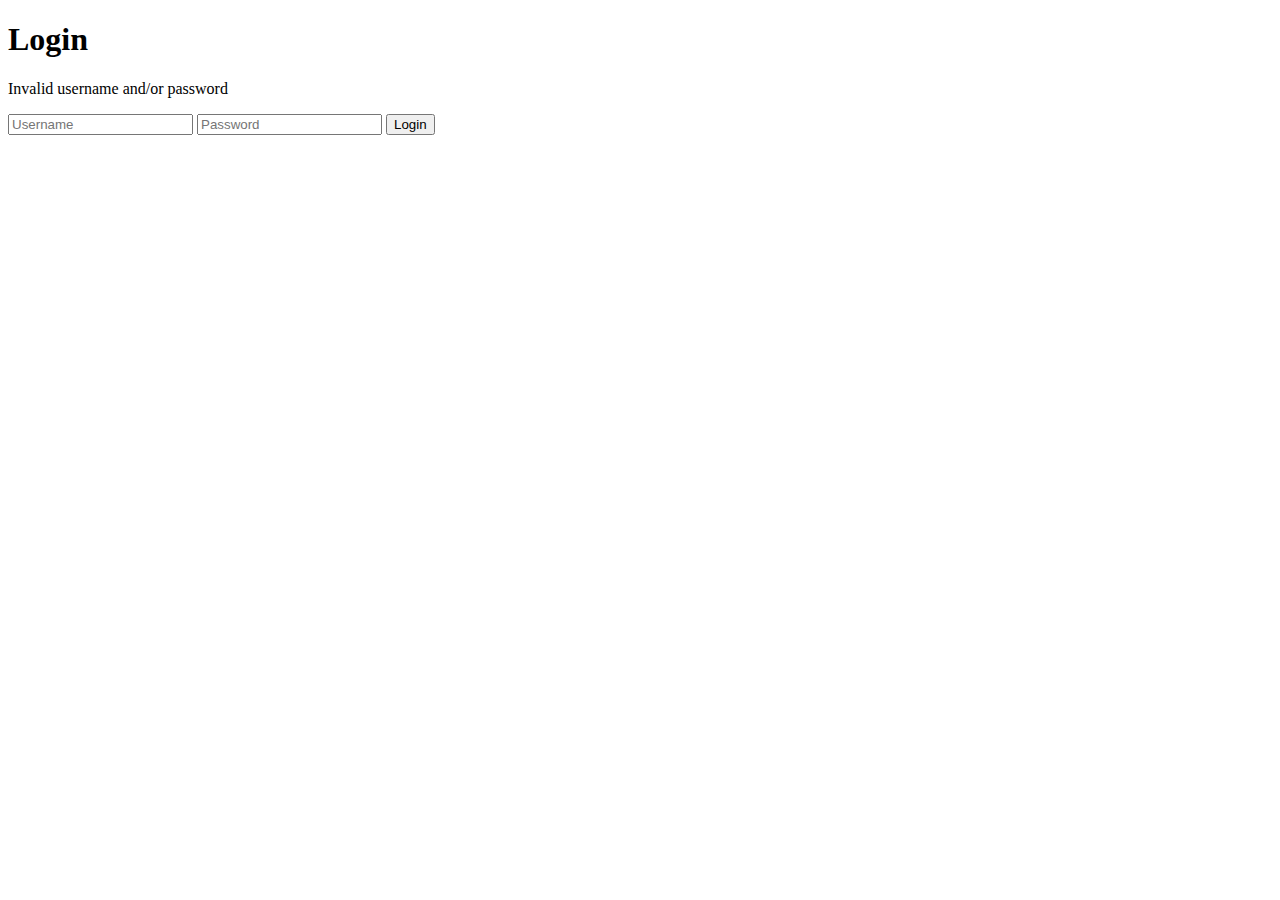
==== commit cb6b176b: "Create index.html" ====
--- a/index.html
+++ b/index.html
@@ -1,189 +1,29 @@
-<!DOCTYPE HTML>
+<!DOCTYPE html>
+<html lang="en">
 
-<html>
-	<head>
-		<title>Ayush</title>
-		<meta charset="utf-8" />
-		<meta name="viewport" content="width=device-width, initial-scale=1, user-scalable=no" />
-		<link rel="stylesheet" href="assets/css/main.css" />
-		<noscript><link rel="stylesheet" href="assets/css/noscript.css" /></noscript>
-	</head>
-	<body class="is-preload">
+<head>
+  <meta charset="UTF-8">
+  <meta name="viewport" content="width=device-width, initial-scale=1.0">
+  <title>Login</title>
+  <link rel="stylesheet" href="style.css">
+  <script defer src="script.js"></script>
+</head>
 
+<body>
+  <main id="main-holder">
+    <h1 id="login-header">Login</h1>
+    
+    <div id="login-error-msg-holder">
+      <p id="login-error-msg">Invalid username <span id="error-msg-second-line">and/or password</span></p>
+    </div>
+    
+    <form id="login-form">
+      <input type="text" name="username" id="username-field" class="login-form-field" placeholder="Username">
+      <input type="password" name="password" id="password-field" class="login-form-field" placeholder="Password">
+      <input type="submit" value="Login" id="login-form-submit">
+    </form>
+  
+  </main>
+</body>
 
-			<section id="header">
-				<div class="inner">
-					<span class="icon solid major fa-cloud"></span>
-					<h1>Hi, I'm <strong>Your Virtual Temperature Guide</strong>, another invention<br />
-					by Ayush </h1>
-					<p>Below you will see the automatically updated datasheet<br />
-					from the intented classrooms</p>
-
-					<ul class="actions special">
-						<li><a href="#one" class="button scrolly">Discover</a></li>
-					</ul>
-				</div>
-			</section>
-			
-		
-			<!-- Header 
-			<div class="container1">
-	
-				<h1>SVG Animated Birds</h1>
-
-				<div class="bird-container bird-container--one">
-					<div class="bird bird--one"></div>
-				</div>
-
-				<div class="bird-container bird-container--two">
-					<div class="bird bird--two"></div>
-				</div>
-
-				<div class="bird-container bird-container--three">
-					<div class="bird bird--three"></div>
-				</div>
-
-				<div class="bird-container bird-container--four">
-					<div class="bird bird--four"></div>
-				</div>
-
-				</div>
-
-		-->
-		
-
-		<!-- One -->
-			<section id="one" class="main style2">
-				<div class="container">
-					<div class="row gtr-150">
-						<div class="col-6 col-12-small">
-							<header class="major">
-								<h2>Ms.Stewart's class</h2>
-							</header>
-							<p>The Data is directly outputed from the raspberry pi!<br />
-							Each output only includes the name of valid user, temperature, and data/time<br/>
-							Download my Desktop Application for your projects from <br/>
-							https://github.com/ayushcv/AyushSolutions<br/>
-							</p>
-							
-						</div>
-						<div class="col-4 col-12-medium imp-medium">
-							<iframe id="inlineFrame"
-							    title="GOOGLE DRIVE"
-							    width="400"
-							    height="600"
-							    src="https://drive.google.com/file/d/1_DX6Lumm3mFob0W6hQL4xhK1WE-Wfdlg/preview">
-							</iframe>
-							
-						</div>	
-					</div>
-					
-					<div class="bird-container bird-container--one">
-						<div class="bird bird--one"></div>
-					</div>
-					<div class="bird-container bird-container--two">
-						<div class="bird bird--two"></div>
-					</div>
-					<div class="bird-container bird-container--three">
-						<div class="bird bird--three"></div>
-					</div>
-					<div class="bird-container bird-container--four">
-						<div class="bird bird--four"></div>
-					</div>
-				</div>
-				</div>
-				
-				<!-- Scroll Button-->
-				<div class="inner">
-					<ul class="actions special">
-						<li><a href="#footer" class="button scrolly">About</a></li>
-					</ul>
-				</div>
-				
-				
-			</section>
-
-		<!-- Two -->
-			
-		<!-- Three -->
-			<section id="footer" class="main style1 special">
-				<div class="container">
-					<header class="major">
-						<h2>Data is updated at every entry</h2>
-					</header>
-					<p>Allow the program to reset, as the raspberry is running various tasks.</p>
-					<div class="row gtr-150">
-						<div class="col-4 col-12-medium">
-							<span class="image fit"><img src="https://miro.medium.com/max/1023/1*ujbpBAj9o9_GtVOVVs-JOA.png" alt="" /></span>
-							<h3>Google API</h3>
-							<p>The Backend Servers</p>
-							<ul class="actions special">
-								<li><a href="https://drive.google.com/file/d/1_DX6Lumm3mFob0W6hQL4xhK1WE-Wfdlg/view?usp=sharing" class="button">More</a></li>
-							</ul>
-						</div>
-						<!-- images/pic03.jpg -->
-						<div class="col-4 col-12-medium">
-							<span class="image fit"><img src="https://d1.awsstatic.com/asset-repository/products/amazon-rds/1024px-MySQL.ff87215b43fd7292af172e2a5d9b844217262571.png" alt="" /></span>
-							<h3>MySQL</h3>
-							<p>This is running test databases.</p>
-							<ul class="actions special">
-								<li><a href="https://www.mysql.com/" class="button">More</a></li>
-							</ul>
-						</div>
-						<div class="col-4 col-12-medium">
-							<span class="image fit"><img src="https://i.redd.it/71h0jofw10ky.jpg" alt="" /></span>
-							<h3>Raspberry Pi</h3>
-							<p>Running Signals and taking temperature inputs.</p>
-							<ul class="actions special">
-								<li><a href="https://www.raspberrypi.org/" class="button">More</a></li>
-							</ul>
-						</div>
-					</div>
-					
-				<div class="inner">
-					<ul class="actions special">
-						<li><a href="#four" class="button scrolly">Contact Me!</a></li>
-					</ul>
-				</div>
-					
-				</div>
-			</section>
-
-		<!-- Four -->
-			<section id="four" class="main style2 special">
-				<div class="container">
-					<header class="major">
-						<h2>Have Questions?</h2>
-					</header>
-					<p>Contact me.</p>
-					<ul class="actions special">
-						<li><a href="https://sites.google.com/view/ayushcv" class="button wide">Learn More</a></li>
-					</ul>
-				</div>
-			</section>
-
-		<!-- Footer -->
-			<section id="footer">
-				<ul class="icons">
-					<li><a href="#" class="icon brands alt fa-twitter"><span class="label">Twitter</span></a></li>
-					<li><a href="#" class="icon brands alt fa-facebook-f"><span class="label">Facebook</span></a></li>
-					<li><a href="#" class="icon brands alt fa-instagram"><span class="label">Instagram</span></a></li>
-					<li><a href="github.com/ayushcv" class="icon brands alt fa-github"><span class="label">GitHub</span></a></li>
-					<li><a href="#" class="icon solid alt fa-envelope"><span class="label">Email</span></a></li>
-				</ul>
-				<ul class="copyright">
-					<li>&copy; Ayush Singh</li><li>Design: <a href="#">HTML5</a></li>
-				</ul>
-			</section>
-
-		<!-- Scripts -->
-			<script src="assets/js/jquery.min.js"></script>
-			<script src="assets/js/jquery.scrolly.min.js"></script>
-			<script src="assets/js/browser.min.js"></script>
-			<script src="assets/js/breakpoints.min.js"></script>
-			<script src="assets/js/util.js"></script>
-			<script src="assets/js/main.js"></script>
-
-	</body>
 </html>
-
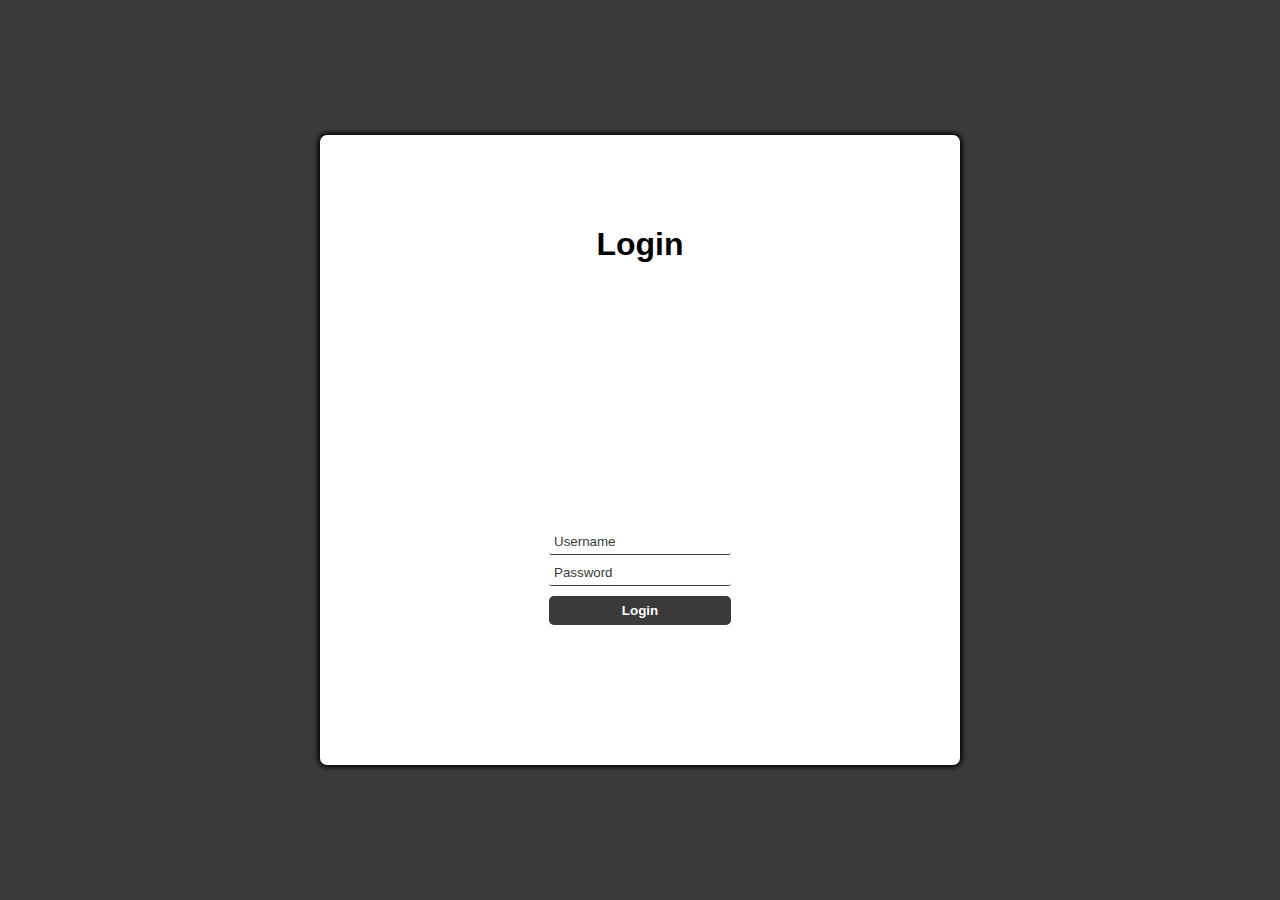
==== commit ea40d801: "Update index.html" ====
--- a/index.html
+++ b/index.html
@@ -1,12 +1,12 @@
-<!DOCTYPE html>
-<html lang="en">
+<!DOCTYPE HTML>
+<html>
 
 <head>
   <meta charset="UTF-8">
   <meta name="viewport" content="width=device-width, initial-scale=1.0">
   <title>Login</title>
-  <link rel="stylesheet" href="style.css">
-  <script defer src="script.js"></script>
+  <link rel="stylesheet" href="/style.css">
+  <script defer src="/script.js"></script>
 </head>
 
 <body>
--- a/style.css
+++ b/style.css
@@ -0,0 +1,81 @@
+html {
+  height: 100%;
+}
+
+body {
+  height: 100%;
+  margin: 0;
+  font-family: Arial, Helvetica, sans-serif;
+  display: grid;
+  justify-items: center;
+  align-items: center;
+  background-color: #3a3a3a;
+}
+
+#main-holder {
+  width: 50%;
+  height: 70%;
+  display: grid;
+  justify-items: center;
+  align-items: center;
+  background-color: rgb(255, 255, 255);
+  border-radius: 7px;
+  box-shadow: 0px 0px 5px 2px black;
+}
+
+#login-error-msg-holder {
+  width: 100%;
+  height: 100%;
+  display: grid;
+  justify-items: center;
+  align-items: center;
+}
+
+#login-error-msg {
+  width: 23%;
+  text-align: center;
+  margin: 0;
+  padding: 5px;
+  font-size: 12px;
+  font-weight: bold;
+  color: #8a0000;
+  border: 1px solid #8a0000;
+  background-color: #e58f8f;
+  opacity: 0;
+}
+
+#error-msg-second-line {
+  display: block;
+}
+
+#login-form {
+  align-self: flex-start;
+  display: grid;
+  justify-items: center;
+  align-items: center;
+}
+
+.login-form-field::placeholder {
+  color: #3a3a3a;
+}
+
+.login-form-field {
+  border: none;
+  border-bottom: 1px solid #3a3a3a;
+  margin-bottom: 10px;
+  border-radius: 3px;
+  outline: none;
+  padding: 0px 0px 5px 5px;
+}
+
+#login-form-submit {
+  width: 100%;
+  padding: 7px;
+  border: none;
+  border-radius: 5px;
+  color: white;
+  font-weight: bold;
+  background-color: #3a3a3a;
+  cursor: pointer;
+  outline: none;
+}
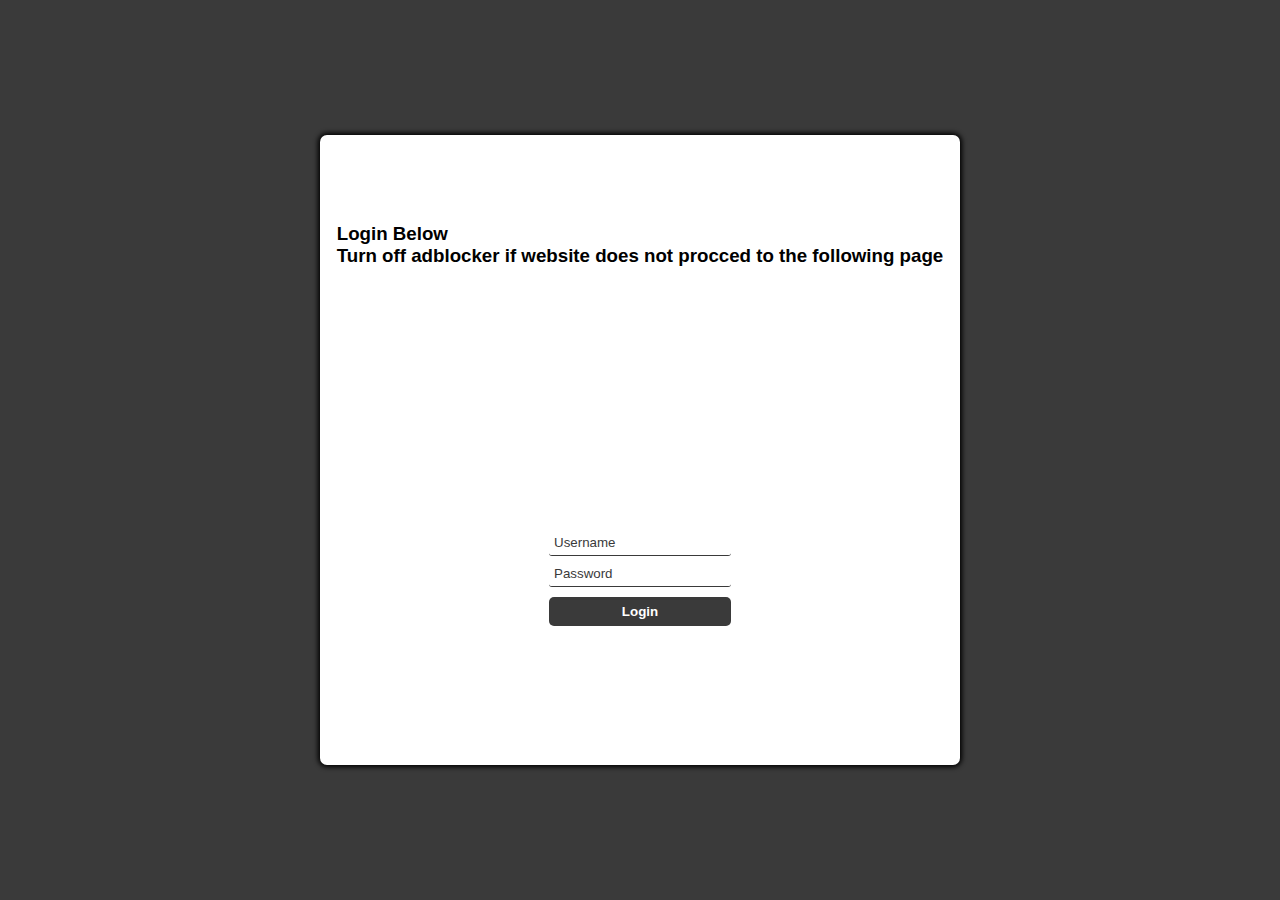
==== commit 206d2fbc: "Update index.html" ====
--- a/index.html
+++ b/index.html
@@ -11,7 +11,9 @@
 
 <body>
   <main id="main-holder">
-    <h1 id="login-header">Login</h1>
+    <h3 id="login-header">Login Below </br>
+    Turn off adblocker if website does not procced to the following page</h3>
+
     
     <div id="login-error-msg-holder">
       <p id="login-error-msg">Invalid username <span id="error-msg-second-line">and/or password</span></p>
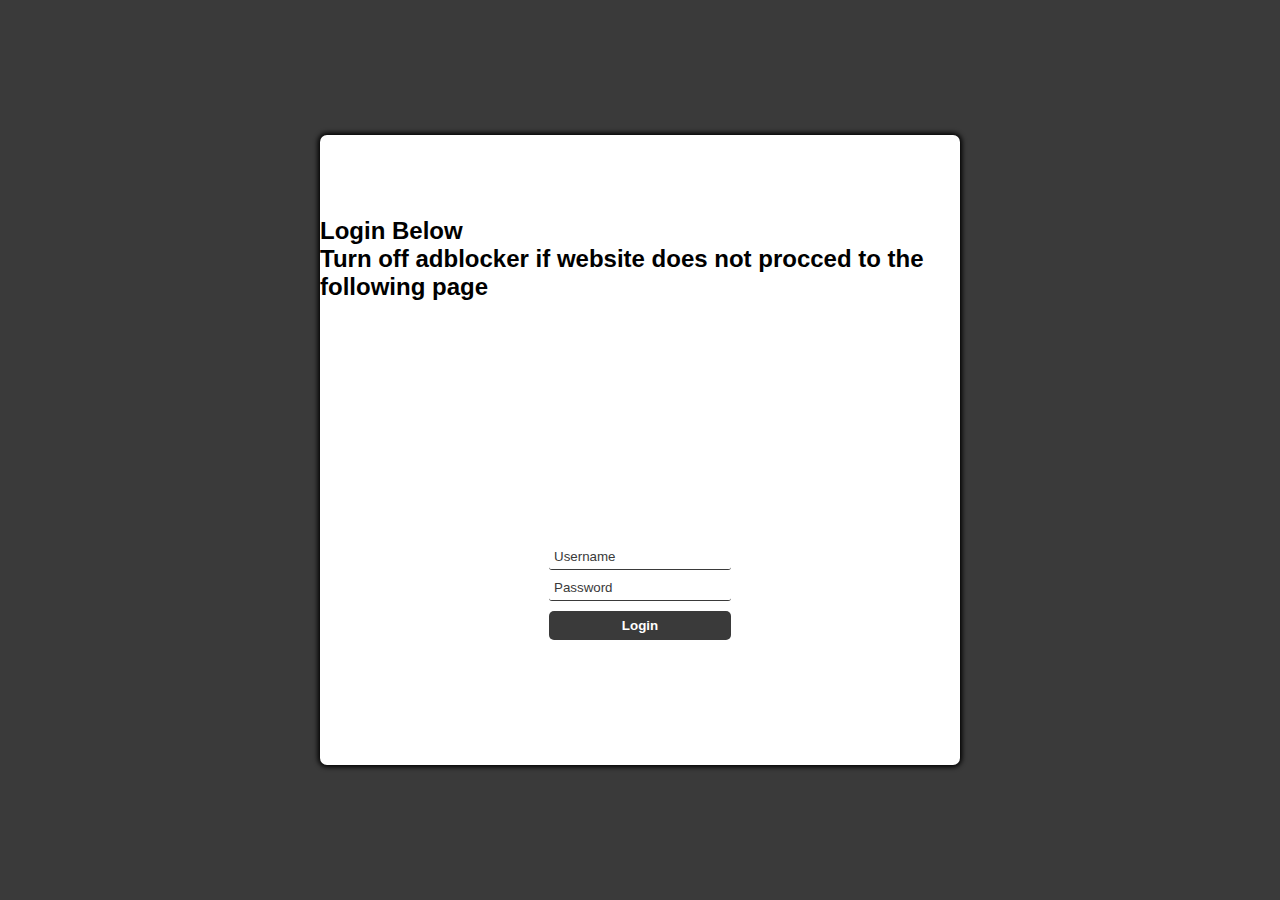
==== commit 96008070: "Update index.html" ====
--- a/index.html
+++ b/index.html
@@ -11,8 +11,8 @@
 
 <body>
   <main id="main-holder">
-    <h3 id="login-header">Login Below </br>
-    Turn off adblocker if website does not procced to the following page</h3>
+    <h2 id="login-header">Login Below </br>
+    Turn off adblocker if website does not procced to the following page</h2>
 
     
     <div id="login-error-msg-holder">
